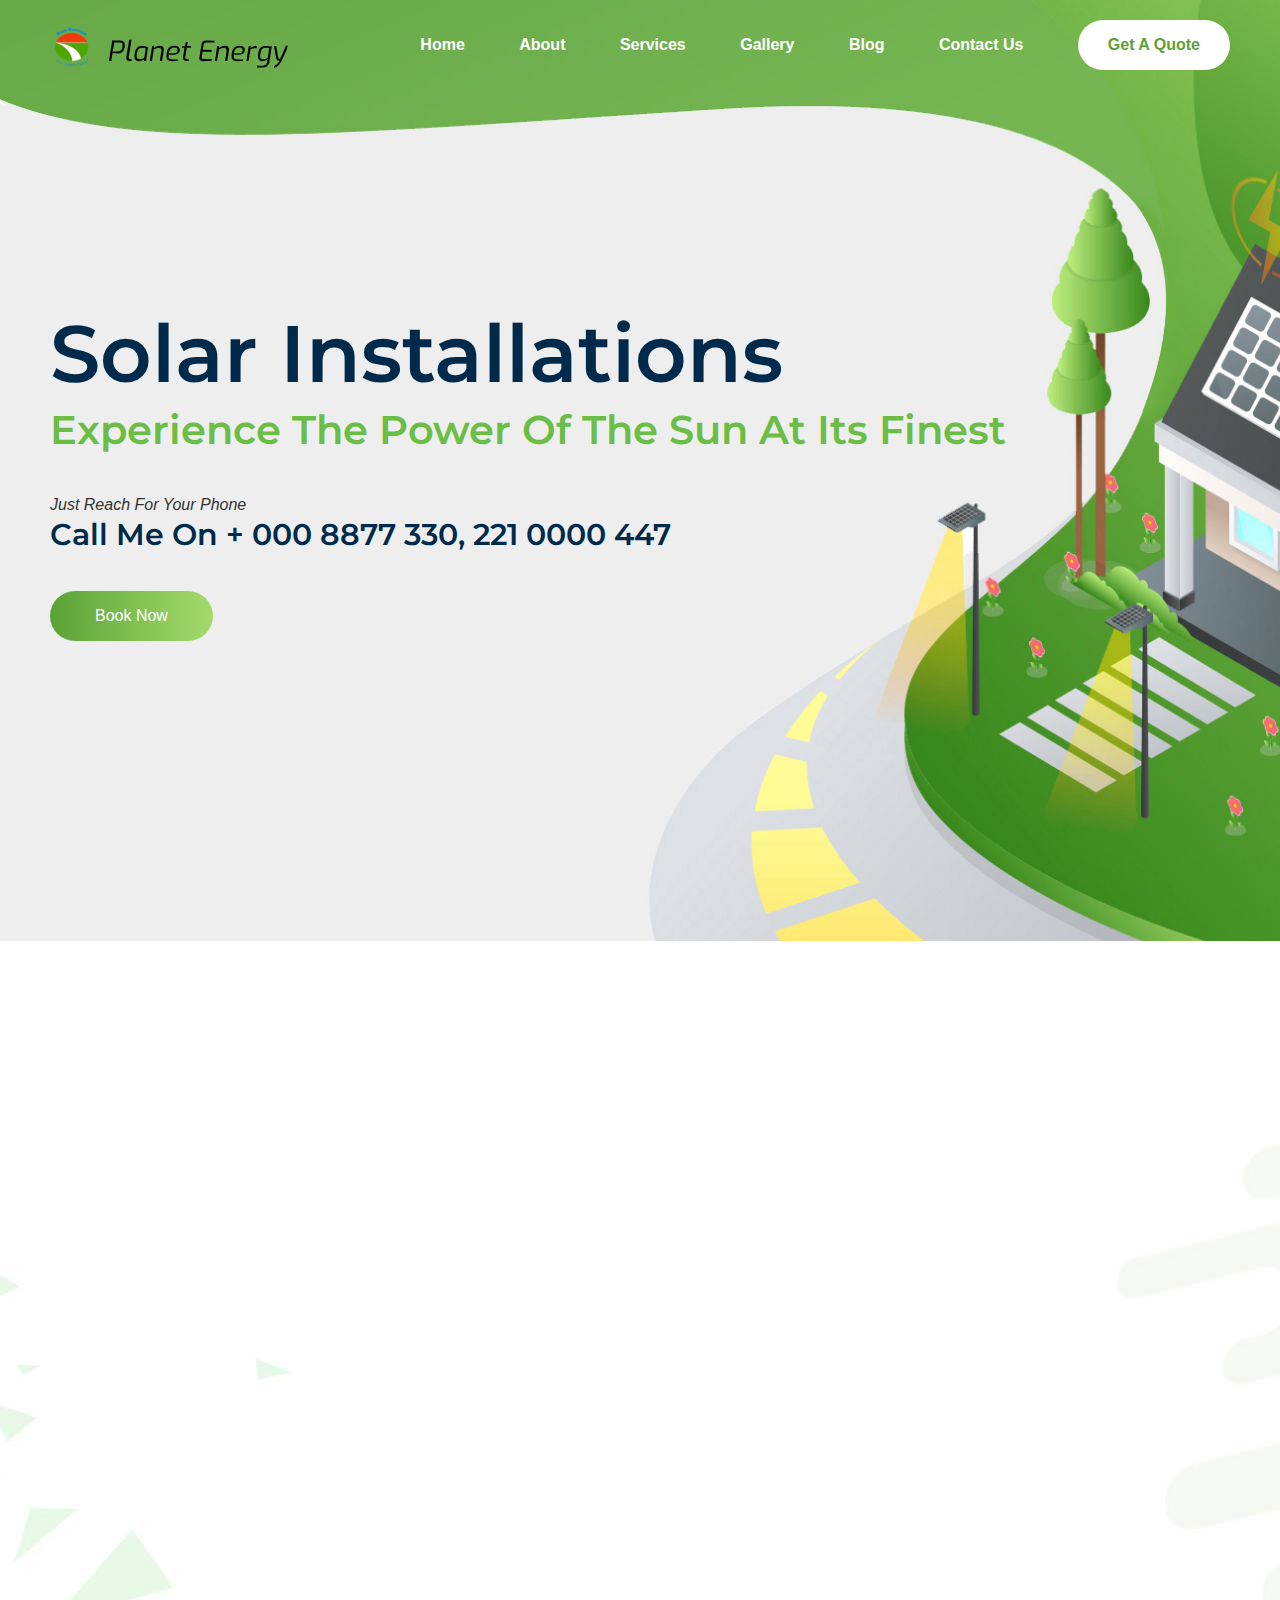
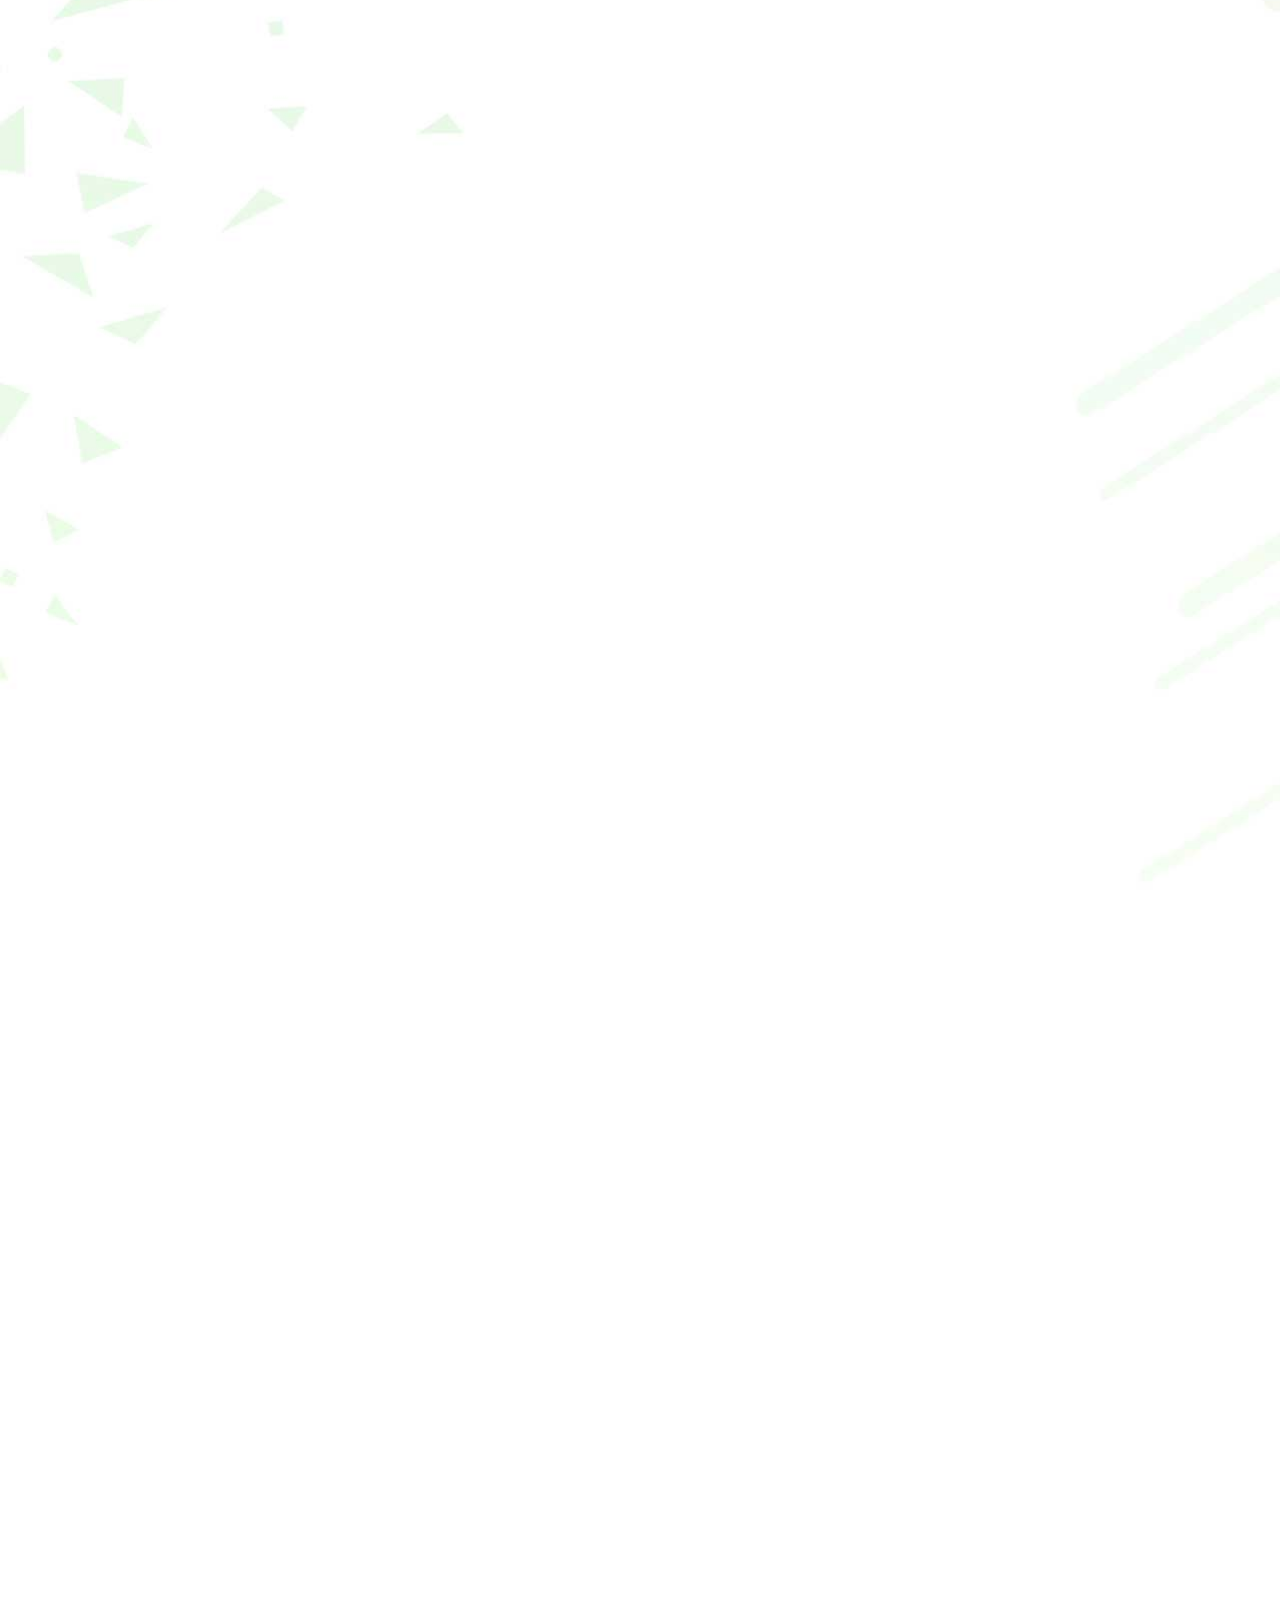
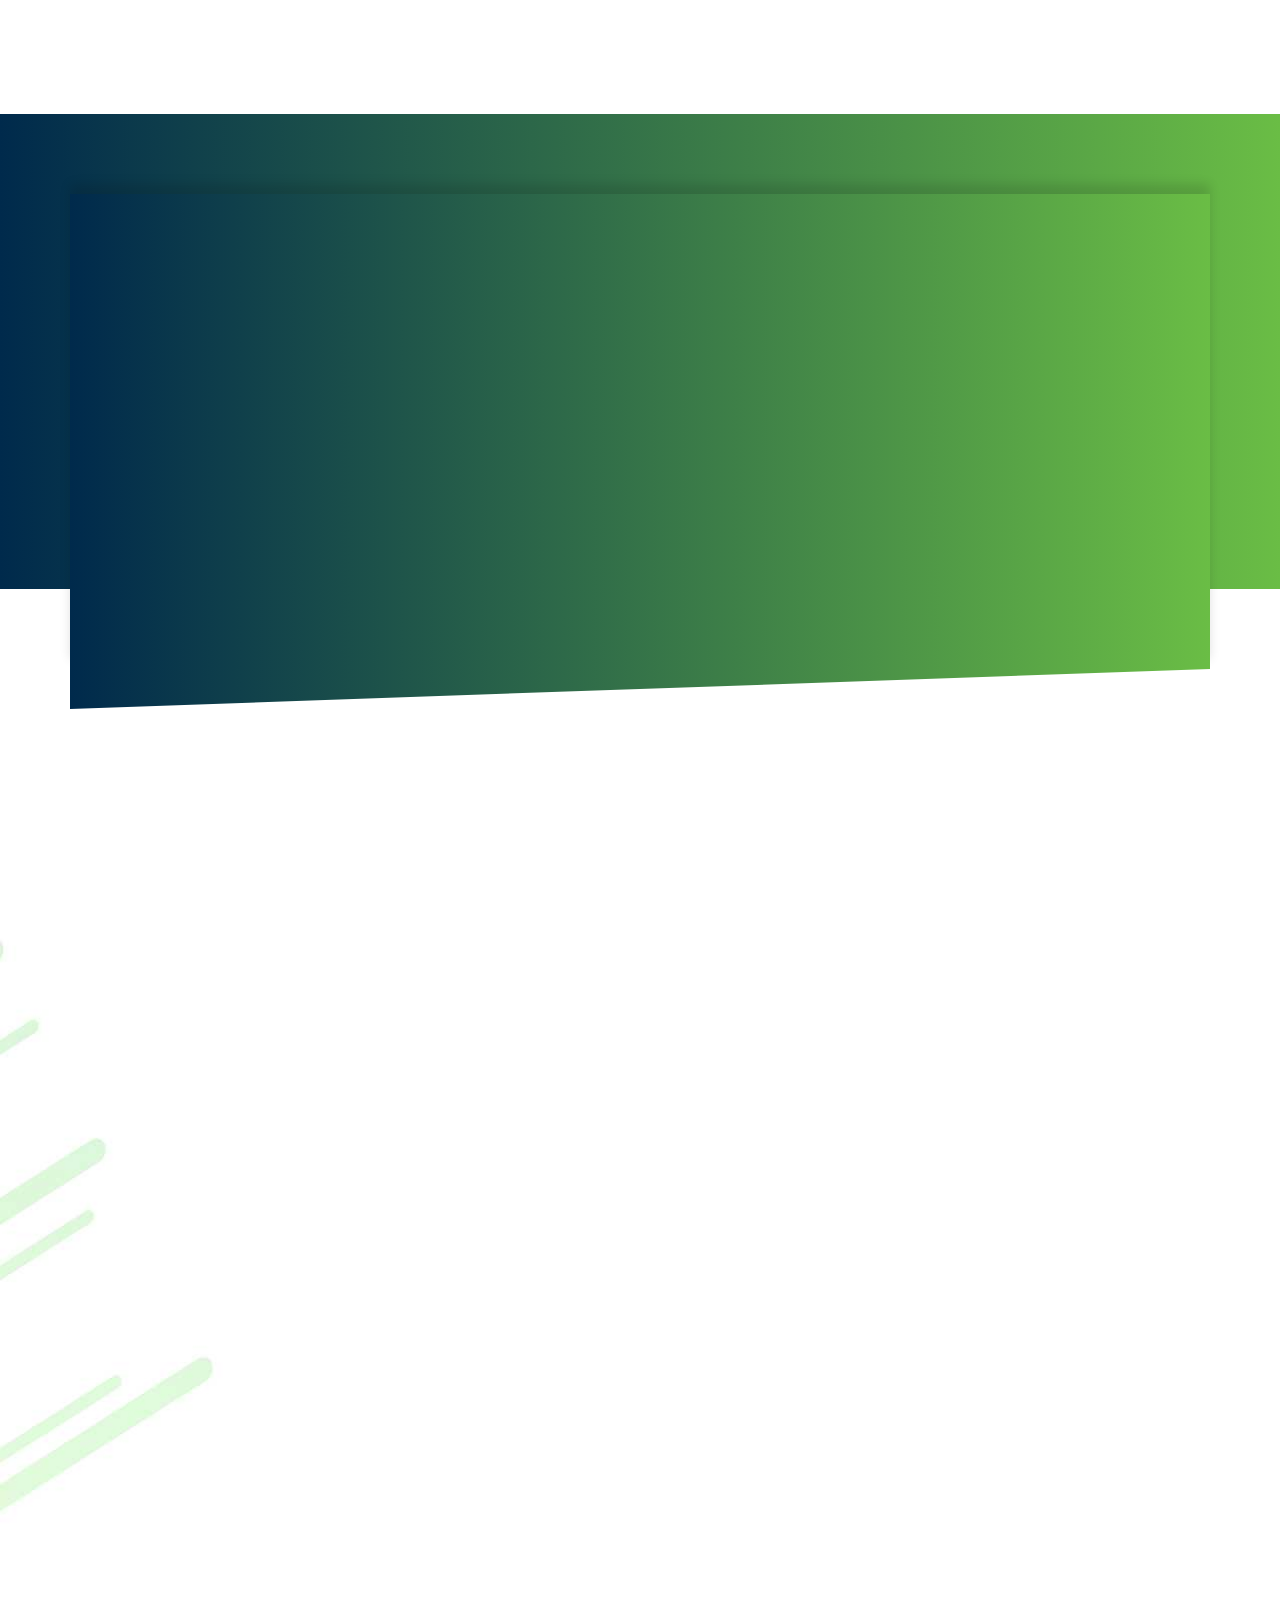
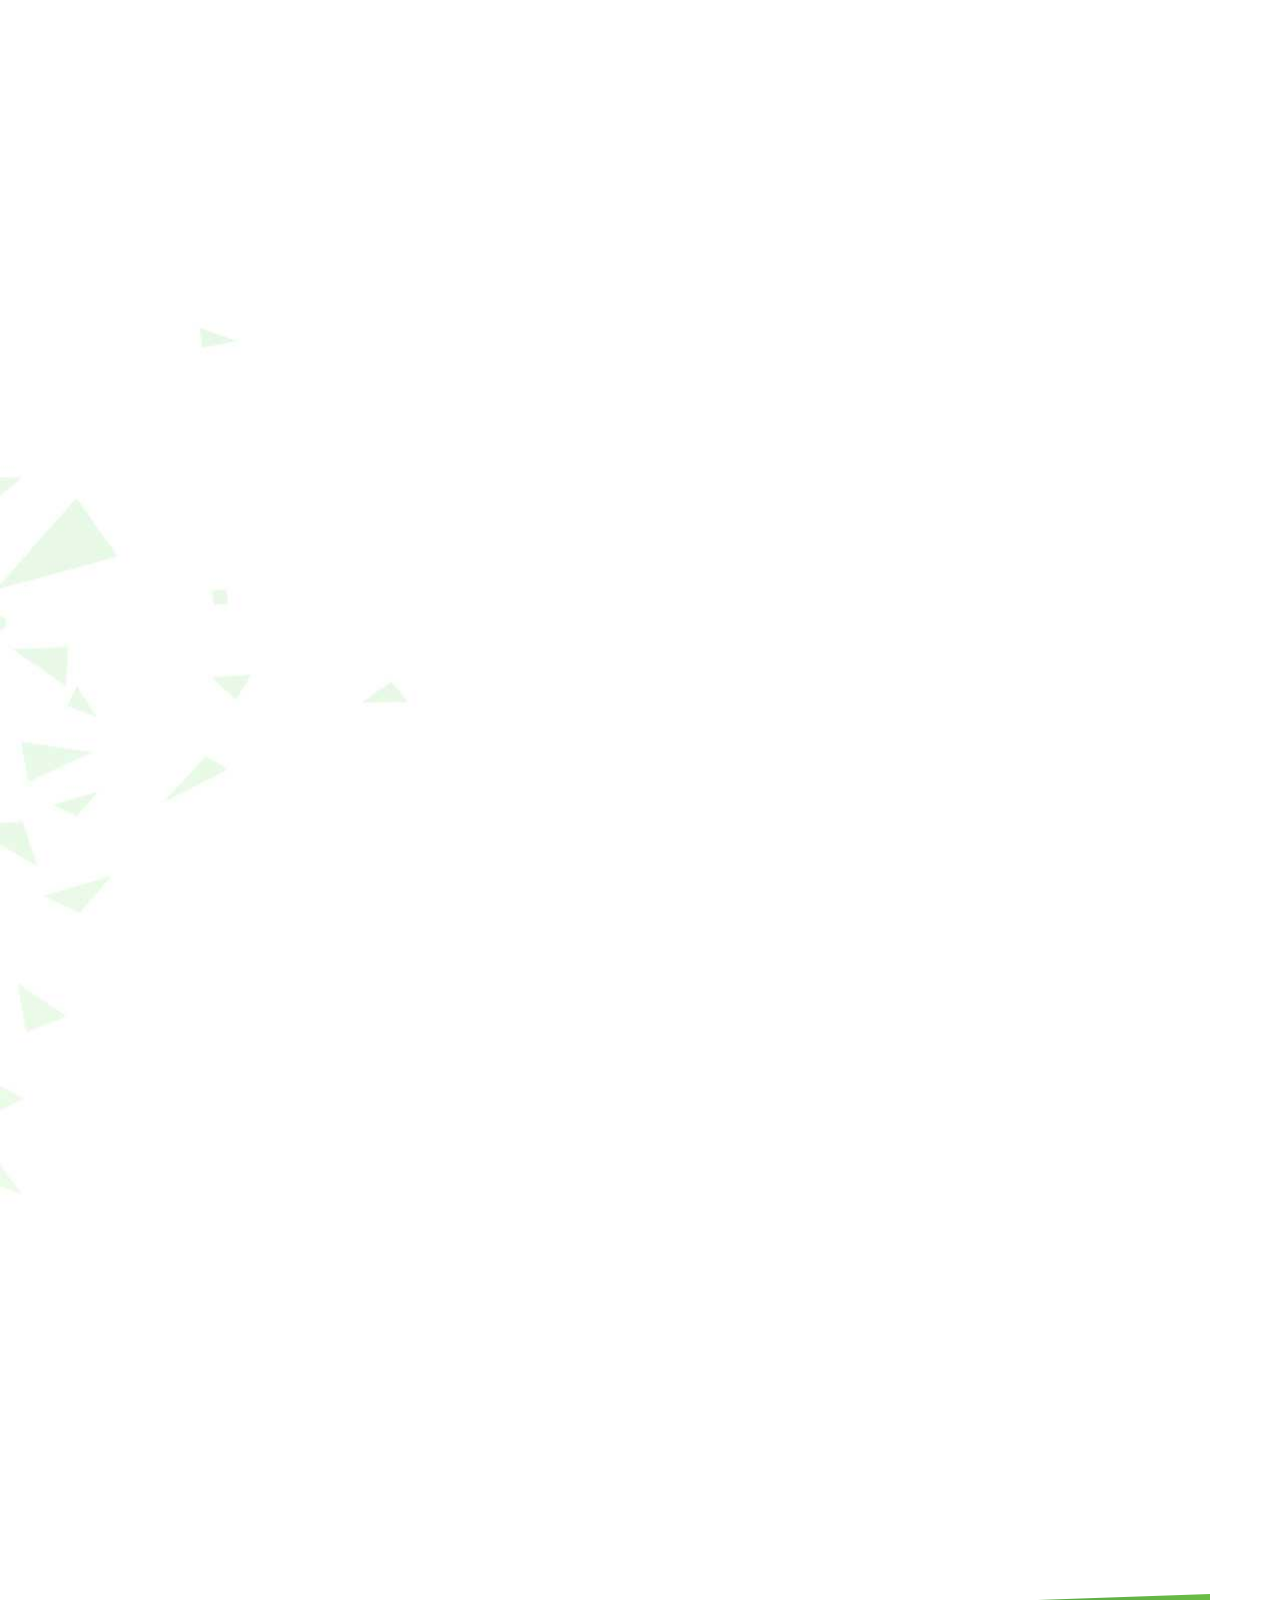
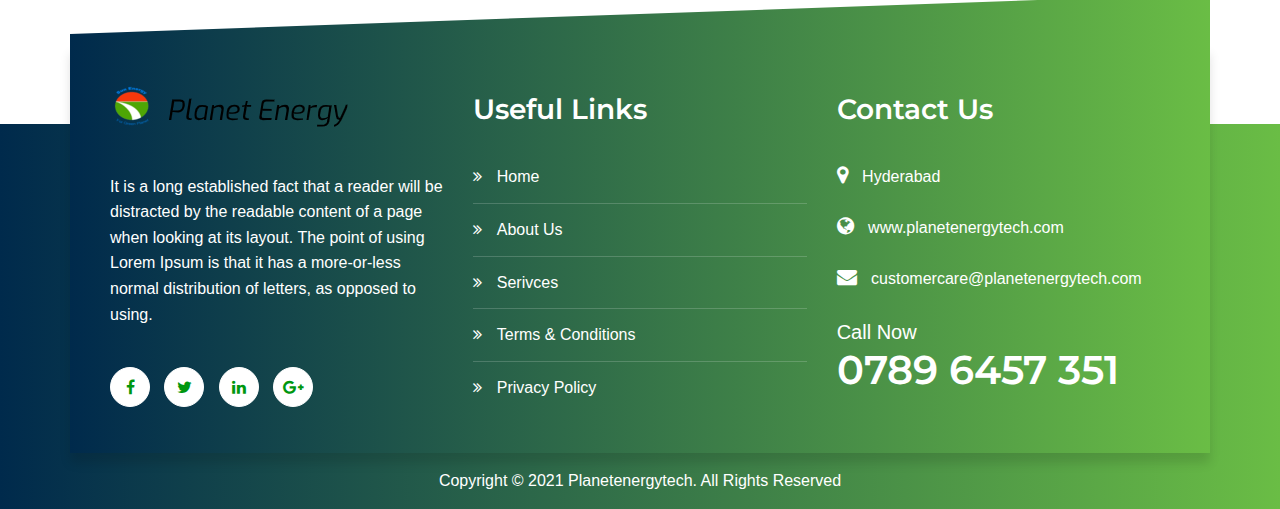
==== index.html @ dd3f73a5 "First commit" ====
<!DOCTYPE html>
<html lang="en">

<head><meta http-equiv="Content-Type" content="text/html; charset=utf-8">
	<title>Solar installation</title>
	
	<meta name="viewport" content="width=device-width, initial-scale=1">
	<meta content="width=device-width, initial-scale=1.0" name="viewport" />
	<meta name="description"  content=""/>
	<meta name="keywords" content="">
	<meta name="author"  content=""/>
	<meta name="MobileOptimized" content="320">
	<link href="https://fonts.googleapis.com/css?family=Montserrat:100,200,300,400,500,600,700,800,900" rel="stylesheet">
	<!-- favicon links -->
	<link rel="shortcut icon" type="image/ico" href="assets/images/solar-favv.png" />
	
	<!-- stylesheet start -->
	<link rel="stylesheet" type="text/css" href="assets/css/animate.css" />
	<link rel="stylesheet" type="text/css" href="assets/css/swiper.min.css" />
	<link rel="stylesheet" type="text/css" href="assets/css/fonts.css" />
	<link rel="stylesheet" type="text/css" href="assets/css/font-awesome.min.css" />
	<link rel="stylesheet" type="text/css" href="assets/css/bootstrap.min.css" />
	<link rel="stylesheet" type="text/css" href="assets/css/style.css" />
	<!-- Put external stylesheet here -->
	
	
	<!-- stylesheet end -->

</head>

<body>

	<!-- Header Banner start -->
	<div class="solar_top_header">				
		<div class="solar_header">
			<div class="solar_menu_header">
				<div class="row">
					<div class="col-md-3 col-7">
						<div class="solar_logo">
							<a href="index.html"><img src="assets/images/solar-logo.png" alt="solar-installation-logo"/></a>
						</div>
					</div>
					<div class="col-md-9 col-5">
						<div class="solar_menus">
							<ul>
								<li><a href="index.html">Home</a></li>
								<li><a href="about.html">About</a></li>
								<li><a href="service.html">Services</a></li>
								<li><a href="gallery.html">Gallery</a></li>
								<li><a href="blog.html">Blog</a></li>
								<li><a href="contact.html">Contact Us</a></li>
								<li><a href="#exampleModal" class="solar_btn" data-toggle="modal">Get A Quote</a></li>
							</ul>
							<div class="solar_toggle">
								<div class="bar1"></div>
								<div class="bar2"></div>
								<div class="bar3"></div>
							</div>
						</div>
					</div>
				</div>
			</div>							
			<div class="solar_banner wow fadeInUp" data-wow-delay="0.3s">				
				<div class="solar_content">
					<h1>Solar Installations</h1>
					<h2>experience the power of the sun at its finest</h2>
					<i>Just Reach For Your Phone</i>
					<h5>Call Me On + 000 8877 330, 221 0000 447</h5>
					<a href="javascript:;" class="solar_btn">Book Now</a>
				</div>														
			</div>	
		</div>
	</div>	
	<!-- Header Banner  end -->
	
	<!-- About Section end -->
		<div class="solar_about">
			<div class="container">
				<div class="row">
					<div class="col-lg-6 col-md-12 wow fadeInLeft" data-wow-delay="0.3s">
						<div class="solar_about_detail">
							<h5 class="solar_center solar_left">Solar Energy</h5>
							<h1 class="text_span">we write about natural energy</h1>
							<p>It is a long established fact that a reader will be distracted by the readable content of a page when looking at its layout.</p>
							<img src="assets/images/solar_ss.png" alt="solar-installation-about"/>
							<a href="about.html" class="solar_btn">Read More</a>
						</div>						
					</div>	
					<div class="col-lg-6 col-md-12 wow fadeInRight" data-wow-delay="0.3s">
						<div class="solar_about_rotate">
							<div class="row">
								<div class="col-sm-6">	
									<div class="solar_about_sources solar_about_mt01">
										<img src="assets/images/solar-icon5.png" alt="solar-installation-about-energy1"/>
										<h5>The Powerhouse</h5>
										<p>It is a long established fact that a reader will be distracted</p>
									</div>
								</div>
								<div class="col-sm-6">
									<div class="solar_about_sources solar_about_mt02">
										<img src="assets/images/solar-icon6.png" alt="solar-installation-about-energy2"/>
										<h5>The Greenhouse</h5>
										<p>It is a long established fact that a reader will be distracted</p>
									</div>	
								</div>
								<div class="col-sm-6">
									<div class="solar_about_sources solar_about_mt03">
										<img src="assets/images/solar-icon7.png" alt="solar-installation-about-energy3"/>
										<h5>Solar Ventilation</h5>
										<p>It is a long established fact that a reader will be distracted</p>
									</div>	
								</div>
								<div class="col-sm-6">
									<div class="solar_about_sources solar_about_mt04">
										<img src="assets/images/solar-icon8.png" alt="solar-installation-about-energy4"/>
										<h5>Solar Panels</h5>
										<p>It is a long established fact that a reader will be distracted</p>
									</div>	
								</div>
							</div>
						</div>						
					</div>										
				</div>
			</div>
		</div>
	<!-- About Section end -->
	
	<!-- Serivces Section Start -->
		<div class="solar_Serivces_detail wow fadeInUp" data-wow-delay="0.3s">
			<h5 class="solar_center">Our Services</h5>
			<h1 class="text_span">Solar Plans & Services</h1>
			<div class="container">
				<div class="row">
					<div class="col-lg-4 col-md-6">
						<div class="solar_Serivces">
							<img src="assets/images/solar-icon6.png" alt="solar-installation-service1"/>
							<h3><a href="service-signle.html">Solar Panel Insatalltion</a></h3>
							<p>It is a long established fact that a reader will be distracted</p>
						</div>						
					</div>
					
					<div class="col-lg-4 col-md-6">
						<div class="solar_Serivces">
							<img src="assets/images/solar-icon3.png" alt="solar-installation-service-2"/>
							<h3><a href="service-signle.html">Assured Quality And Service</a></h3>
							<p>It is a long established fact that a reader will be distracted</p>
						</div>						
					</div>
					
					<div class="col-lg-4 col-md-6">
						<div class="solar_Serivces">
							<img src="assets/images/solar-icon5.png" alt="solar-installation-service-3"/>
							<h3><a href="service-signle.html">Best Component Selection</a></h3>
							<p>It is a long established fact that a reader will be distracted</p>
						</div>						
					</div>
				</div>
				<div class="text-center"><a href="service.html" class="solar_btn">Load More</a></div>
			</div>
		</div>
	<!-- Serivces Section end -->
	
	
	
	<!-- Why Choose Section Start -->
	<div class="solar_why_choose wow fadeInUp" data-wow-delay="0.3s">
		<h5 class="solar_center">Why Choose Us</h5>
		<h1 class="text_span">Solar Energy</h1>
		<div class="container">
			<div class="row">
				<div class="col-lg-4 col-md-4 col-sm-12">
					<div class="solar_why_choose_detail">
						<div class="solar_why_choose_icon">
							<img src="assets/images/solar-icon1.png" alt="solar-installation-why-choose-img1"/>
						</div>
						<div class="solar_why_choose_text">
							<h5>Wind Generators</h5>
							<p>It is a long established fact that a reader will be distracted</p>
						</div>												
					</div>
					<div class="solar_why_choose_detail">
						<div class="solar_why_choose_icon">
							<img src="assets/images/solar-icon2.png" alt="solar-installation-why-choose-img2"/>
						</div>
						<div class="solar_why_choose_text">
							<h5>Alaways Clean Energy</h5>
							<p>It is a long established fact that a reader will be distracted</p>
						</div>												
					</div>
					<div class="solar_why_choose_detail">
						<div class="solar_why_choose_icon">
							<img src="assets/images/solar-icon3.png" alt="solar-installation-why-choose-img3"/>
						</div>
						<div class="solar_why_choose_text">
							<h5>Energy Can Be Reused</h5>
							<p>It is a long established fact that a reader will be distracted</p>
						</div>												
					</div>
				</div>
				<div class="col-lg-4 col-md-4 col-sm-12">
					<div class="solar_about_img">
						<img src="assets/images/why_choose.png" alt="solar-installation-why-choose-img4"/>
					</div>						
				</div>	
				<div class="col-lg-4 col-md-4 col-sm-12">
					<div class="solar_why_choose_detail solar_why_choose_right">
						<div class="solar_why_choose_icon">
							<img src="assets/images/solar-icon4.png" alt="solar-installation-why-choose-img5"/>
						</div>					
						<div class="solar_why_choose_text">
							<h5>Used for Many Purposes</h5>
							<p>It is a long established fact that a reader will be distracted</p>
						</div>						
					</div>
					<div class="solar_why_choose_detail solar_why_choose_right">	
						<div class="solar_why_choose_icon">
							<img src="assets/images/solar-icon5.png" alt="solar-installation-why-choose-img6"/>
						</div>					
						<div class="solar_why_choose_text">
							<h5>Low Installation Costs</h5>
							<p>It is a long established fact that a reader will be distracted</p>
						</div>						
					</div>		
					<div class="solar_why_choose_detail solar_why_choose_right">
						<div class="solar_why_choose_icon">
							<img src="assets/images/solar-icon6.png" alt="solar-installation-why-choose-img7"/>
						</div>						
						<div class="solar_why_choose_text">
							<h5>Easy Installation</h5>
							<p>It is a long established fact that a reader will be distracted</p>
						</div>						
					</div>
				</div>				
			</div>
		</div>
	</div>
	<!-- Why Choose Section end -->
	
	<!-- About Section end -->
		<div class="solar_about_shape01">
			<div class="container">
				<div class="solar_about_back">
					<div class="solar_about_gradient"></div>
					<div class="row">
						<div class="col-lg-6 col-md-12 wow fadeInLeft" data-wow-delay="0.3s">
							<div class="solar_about_detail">
								<h5 class="solar_center solar_left">The energy</h5>
								<h1 class="text_span">that is sourceable</h1>
								<p>There are many variations of passages of Lorem Ipsum available, but the majority have suffered alteration in some form, by injected humour, or randomised words which don't look even slightly believable.<br><br> If you are going to use a passage of Lorem Ipsum, you need to be sure there isn't anything embarrassing hidden in the middle of text.</p>
								<a href="about.html" class="solar_btn">Read More</a>
							</div>						
						</div>
						<div class="col-lg-6 col-md-12 wow fadeInRight" data-wow-delay="0.3s">
							<div class="solar_about_img">
								<img src="assets/images/solar_about01.png" alt="solar-installation-the-energy"/>
							</div>						
						</div>					
					</div>
				</div>
			</div>
		</div>
	<!-- About Section end -->
	
	<!-- Testimonial Section start -->
	<div class="solar_testimonial wow fadeInUp" data-wow-delay="0.3s">
		<h5 class="solar_center">Testimonial</h5>
		<h1 class="text_span">What Peoples Says</h1>
		<div class="container">
			<div class="row">
				<div class="col-lg-12 col-md-12">
					<div class="solar_testimonial_slider">
						<div class="swiper-container">
							<div class="swiper-wrapper">
								<div class="swiper-slide">
									<div class="solar_testimonial_box">
										<img src="assets/images/frank.jpg" alt="solar-installation-testimonial-1"/>
										<h5>Austin Clark</h5>
										<a href="javascript:;">
											<i class="fa fa-star" aria-hidden="true"></i>
											<i class="fa fa-star" aria-hidden="true"></i>
											<i class="fa fa-star" aria-hidden="true"></i>
											<i class="fa fa-star" aria-hidden="true"></i>
											<i class="fa fa-star" aria-hidden="true"></i>
										</a>
										<p>It is a long established fact that a reader will be distracted by the readable content of a page when looking at its layout. The point of using Lorem Ipsum is that it has a more-or-less normal distribution of letters, as opposed to using 'Content here, content here', making it look like readable English. Lorem Ipsum as their default model text.</p>
									</div>
								</div>
								<div class="swiper-slide">
									<div class="solar_testimonial_box">
										<img src="assets/images/rachel.jpg" alt="solar-installation-testimonial-2"/>
										<h5>Rachel Smith</h5>
										<a href="javascript:;">
											<i class="fa fa-star" aria-hidden="true"></i>
											<i class="fa fa-star" aria-hidden="true"></i>
											<i class="fa fa-star" aria-hidden="true"></i>
											<i class="fa fa-star" aria-hidden="true"></i>
											<i class="fa fa-star" aria-hidden="true"></i>
										</a>										
										<p>It is a long established fact that a reader will be distracted by the readable content of a page when looking at its layout. The point of using Lorem Ipsum is that it has a more-or-less normal distribution of letters, as opposed to using 'Content here, content here', making it look like readable English. Lorem Ipsum as their default model text.</p>
									</div>
								</div>
								
							</div>
							<!-- Add Pagination -->
							<div class="swiper-pagination"></div>
							<!-- Add Arrows -->
							<div class="swiper-button-next"></div>
							<div class="swiper-button-prev"></div>
						</div>
					</div>
				</div>
			</div>
		</div>
	</div>
	<!-- Testimonial Section end -->
	
	<!-- Counters Section Start -->
	<div class="solar_counter wow fadeInUp" data-wow-delay="0.3s">
		<section id="statistic" class="statistic-section one-page-section">
			<div class="container">
				<div class="solar_footer_shape">
					<div class="solar_footer_gradient"></div>
					<div class="row text-center">
						<div class="col-xs-12 col-md-3">
							<div class="counter">
								<i class="fa fa-handshake-o fa-2x stats-icon"></i>
								<h2 class="timer count-title count">325</h2>
								<div class="stats-line-black"></div>
								<p class="stats-text">Project Completed</p>
							</div>
						</div>
						<div class="col-xs-12 col-md-3">
							<div class="counter">
								<i class="fa fa-users fa-2x stats-icon"></i>
								<h2 class="timer count-title count">600
								</h2>
								<div class="stats-line-black"></div>
								<p class="stats-text"> Happy Customers</p>
							</div>
						</div>
						<div class="col-xs-12 col-md-3">
							<div class="counter">
								<i class="fa fa-th stats-icon" aria-hidden="true"></i>
								<h2 class="timer count-title count">500</h2>
								<div class="stats-line-black"></div>
								<p class="stats-text">SOLAR PANELS</p>
							</div>
						</div>
						<div class="col-xs-12 col-md-3">
							<div class="counter">
								<i class="fa fa-user-secret stats-icon" aria-hidden="true"></i>
								<h2 class="timer count-title count">400</h2>
								<div class="stats-line-black"></div>
								<p class="stats-text">DISTRIBUTORS</p>
							</div>
						</div>
					</div>
				</div>
			</div>
		</section>
	</div>		
	<!-- Counters Section end -->
	
	<!-- Blogs Section start -->
	<div class="solar_team_section wow fadeInUp" data-wow-delay="0.3s">
		<h5 class="solar_center">From the blog</h5>
		<h1 class="text_span">Latest Blogs & News</h1>	
		<div class="container">
			<div class="row">
				<div class="col-12">
				  <div class="swiper-container">
					<div class="swiper-wrapper">
					  <div class="swiper-slide">
						<div class="post-slide2">
							<div class="post-img">
								<a href="blog.html"><img src="assets/images/solar-blog1.jpg" alt="solar-installation-blog-1"></a>
								<div class="post-date">
									<span class="date">5</span>
									<span class="month">June</span>
								</div>
							</div>
							<div class="post-content">
								<span class="post-author">
									<a href="blog.html"><img src="assets/images/rachel.jpg" alt="solar-installation-blog1-author"></a>
								</span>
								<h3 class="post-title"><a href="blog.html">Solar Panel Configuration</a></h3>
								<p class="post-description">
									The point of using Lorem Ipsum is that it has a more-or-less normal distribution of letters, as opposed to using 'Content here, content here', making it look like readable English.
								</p>									
								<a href="blog.html" class="read-more">read more</a>
							</div>
						</div>
					  </div>
					   <div class="swiper-slide">
						<div class="post-slide2">
							<div class="post-img">
								<a href="blog.html"><img src="assets/images/solar-blog2.jpg" alt="solar-installation-blog-2"></a>
								<div class="post-date">
									<span class="date">10</span>
									<span class="month">August</span>
								</div>
							</div>
							<div class="post-content">
								<span class="post-author">
									<a href="blog.html"><img src="assets/images/frank.jpg" alt="solar-installation-blog2-author"></a>
								</span>
								<h3 class="post-title"><a href="blog.html">Feasibility study</a></h3>
								<p class="post-description">
									The point of using Lorem Ipsum is that it has a more-or-less normal distribution of letters, as opposed to using 'Content here, content here', making it look like readable English.
								</p>
								<a href="blog.html" class="read-more">read more</a>
							</div>
						</div>
					  </div>
					  <div class="swiper-slide">
						<div class="post-slide2">
							<div class="post-img">
								<a href="blog.html"><img src="assets/images/solar-blog3.jpg" alt="solar-installation-blog3"></a>
								<div class="post-date">
									<span class="date">15</span>
									<span class="month">June</span>
								</div>
							</div>
							<div class="post-content">
								<span class="post-author">
									<a href="blog.html"><img src="assets/images/test5.jpg" alt="solar-installation-blog3-author"></a>
								</span>
								<h3 class="post-title"><a href="blog.html">Energy Saving Devices</a></h3>
								<p class="post-description">
									The point of using Lorem Ipsum is that it has a more-or-less normal distribution of letters, as opposed to using 'Content here, content here', making it look like readable English.
								</p>									
								<a href="blog.html" class="read-more">read more</a>
							</div>
						</div>
					  </div>
					  <div class="swiper-slide">
						<div class="post-slide2">
							<div class="post-img">
								<a href="blog.html"><img src="assets/images/solar-blog4.jpg" alt="solar-installation-blog-4"></a>
								<div class="post-date">
									<span class="date">10</span>
									<span class="month">July</span>
								</div>
							</div>
							<div class="post-content">
								<span class="post-author">
									<a href="blog.html"><img src="assets/images/frank.jpg" alt="solar-installation-blog4-author"></a>
								</span>
								<h3 class="post-title"><a href="blog.html">Erection & Testing</a></h3>
								<p class="post-description">
									The point of using Lorem Ipsum is that it has a more-or-less normal distribution of letters, as opposed to using 'Content here, content here', making it look like readable English.
								</p>
								<a href="blog.html" class="read-more">read more</a>
							</div>
						</div>
					  </div>
					  <div class="swiper-slide">
						<div class="post-slide2">
							<div class="post-img">
								<a href="blog.html"><img src="assets/images/solar-blog1.jpg" alt="solar-installation-blog-5"></a>
								<div class="post-date">
									<span class="date">11</span>
									<span class="month">July</span>
								</div>
							</div>
							<div class="post-content">
								<span class="post-author">
									<a href="blog.html"><img src="assets/images/rachel.jpg" alt="solar-installation-blog5-author"></a>
								</span>
								<h3 class="post-title"><a href="blog.html">Solar Panel Configuration</a></h3>
								<p class="post-description">
									The point of using Lorem Ipsum is that it has a more-or-less normal distribution of letters, as opposed to using 'Content here, content here', making it look like readable English.
								</p>
								<a href="blog.html" class="read-more">read more</a>
							</div>
						</div>
					  </div>
					   <div class="swiper-slide">
						<div class="post-slide2">
							<div class="post-img">
								<a href="blog.html"><img src="assets/images/solar-blog2.jpg" alt="solar-installation-blog-2"></a>
								<div class="post-date">
									<span class="date">7</span>
									<span class="month">July</span>
								</div>
							</div>
							<div class="post-content">
								<span class="post-author">
									<a href="blog.html"><img src="assets/images/frank.jpg" alt="solar-installation-blog2-author"></a>
								</span>
								<h3 class="post-title"><a href="blog.html">Feasibility study</a></h3>
								<p class="post-description">
									The point of using Lorem Ipsum is that it has a more-or-less normal distribution of letters, as opposed to using 'Content here, content here', making it look like readable English.
								</p>
								<a href="blog.html" class="read-more">read more</a>
							</div>
						</div>
					  </div>
					  <div class="swiper-slide">
						<div class="post-slide2">
							<div class="post-img">
								<a href="blog.html"><img src="assets/images/solar-blog3.jpg" alt="solar-installation-blog3"></a>
								<div class="post-date">
									<span class="date">22</span>
									<span class="month">March</span>
								</div>
							</div>
							<div class="post-content">
								<span class="post-author">
									<a href="blog.html"><img src="assets/images/test5.jpg" alt="solar-installation-blog3-author"></a>
								</span>
								<h3 class="post-title"><a href="blog.html">Energy Saving Devices</a></h3>
								<p class="post-description">
									The point of using Lorem Ipsum is that it has a more-or-less normal distribution of letters, as opposed to using 'Content here, content here', making it look like readable English.
								</p>
								<a href="blog.html" class="read-more">read more</a>
							</div>
						</div>
					  </div>
					  <div class="swiper-slide">
						<div class="post-slide2">
							<div class="post-img">
								<a href="blog.html"><img src="assets/images/solar-blog4.jpg" alt="solar-installation-blog-4"></a>
								<div class="post-date">
									<span class="date">20</span>
									<span class="month">March</span>
								</div>
							</div>
							<div class="post-content">
								<span class="post-author">
									<a href="blog.html"><img src="assets/images/frank.jpg" alt="solar-installation-blog4-author"></a>
								</span>
								<h3 class="post-title"><a href="blog.html">Erection & Testing</a></h3>
								<p class="post-description">
									The point of using Lorem Ipsum is that it has a more-or-less normal distribution of letters, as opposed to using 'Content here, content here', making it look like readable English.
								</p>
								<a href="blog.html" class="read-more">read more</a>
							</div>
						</div>
					  </div>
					</div>
				  </div>
				</div>
			</div>
		</div>
	</div>
	<!-- Blogs Section end -->
	
	
	<!-- Newsletter Section start -->
	<div class="solar_newsletter wow fadeInUp" data-wow-delay="0.3s">	
		<div class="container">
			<div class="solar_newsletter_shape">
				<div class="solar_about_gradient_left"></div>
				<div class="row">
					<div class="col-lg-6 col-sm-12">
						<div class="solar_newsform">
							<h1>Subscribe Our Newsletter</h1>
							<p>It is a long established fact that a reader will be distracted by the readable content of a page when looking at its layout.</p>
							 <div class="input-group mb-3 input-group-lg">
							  <input type="text" class="form-control" placeholder="Enter Your Email">
							  <div class="input-group-append">
								<button class="btn btn-success" type="submit">Subscribe</button> 
							  </div>
							</div>
						</div>
					</div>
					<div class="col-lg-6 col-sm-12">
						<div class="solar_news_img">
							<img src="assets/images/news.png" alt="solar-installation-news-letters"/>
						</div>
					</div>
				</div>			
			</div>
		</div>
	</div>
	<!-- Newsletter Section end -->
	
	<!-- Partner Section Start -->
	<div class="solar_partner_section wow fadeInUp" data-wow-delay="0.3s">
		<h5 class="solar_center">Our Clients</h5>
		<h1 class="text_span">Partners</h1>
		<div class="container">
			<div class="row">
				<div class="col-12">
					 <!-- Swiper -->
				  <div class="swiper-container">
					<div class="swiper-wrapper">
					  <div class="swiper-slide"><img src="assets/images/bicycle01.png" alt="solar-installation-partner1"/></div>
					  <div class="swiper-slide"><img src="assets/images/bicycle02.png" alt="solar-installation-partner-2"/></div>
					  <div class="swiper-slide"><img src="assets/images/bicycle03.png" alt="solar-installation-partner-3"/></div>
					  <div class="swiper-slide"><img src="assets/images/bicycle04.png" alt="solar-installation-partner-4"/></div>
					  <div class="swiper-slide"><img src="assets/images/bicycle05.png" alt="solar-installation-partner-5"/></div>
					  <div class="swiper-slide"><img src="assets/images/bicycle01.png" alt="solar-installation-partner-6"/></div>
					  <div class="swiper-slide"><img src="assets/images/bicycle02.png" alt="solar-installation-partner-7"/></div>
					  <div class="swiper-slide"><img src="assets/images/bicycle03.png" alt="solar-installation-partner-8"/></div>
					  <div class="swiper-slide"><img src="assets/images/bicycle04.png" alt="solar-installation-partner-9"/></div>
					  <div class="swiper-slide"><img src="assets/images/bicycle05.png" alt="solar-installation-partner-10"/></div>
					</div>
				  </div>
				</div>
			</div>
		</div>
	</div>
	<!-- Partner Section end -->
	
	<!-- Footer Section Start -->
	<div class="solar_footer">
		<div class="container">
			<div class="solar_footer_shape">
				<div class="solar_footer_gradient"></div>
				<div class="row">
					<div class="col-lg-4 col-md-12">
						<div class="solar_footer_ab">
							<a href="index.html"><img src="assets/images/solar-logo.png" alt="solar-installation-footer-logo"/></a>
							<p>It is a long established fact that a reader will be distracted by the readable content of a page when looking at its layout. The point of using Lorem Ipsum is that it has a more-or-less normal distribution of letters, as opposed to using.</p>
							<div class="top_solar_btn">
								<ul>							
									<li><a href="#"><i class="fa fa-facebook" aria-hidden="true"></i></a></li>
									<li><a href="#"><i class="fa fa-twitter" aria-hidden="true"></i></a></li>
									<li><a href="#"><i class="fa fa-linkedin" aria-hidden="true"></i></a></li>
									<li><a href="#"><i class="fa fa-google-plus" aria-hidden="true"></i></a></li>
								</ul>
							</div>
						</div>
					</div>
					<div class="col-lg-4 col-md-12">
						<div class="solar_footer_links">
							<h3>useful links</h3>
							<div class="solar_links">
								<ul>							
									<li><i class="fa fa-angle-double-right" aria-hidden="true"></i> <a href="#">Home</a></li>
									<li><i class="fa fa-angle-double-right" aria-hidden="true"></i> <a href="#">About Us</a></li>
									<li><i class="fa fa-angle-double-right" aria-hidden="true"></i> <a href="#">Serivces</a></li>
									<li><i class="fa fa-angle-double-right" aria-hidden="true"></i> <a href="#">Terms & Conditions</a></li>
									<li><i class="fa fa-angle-double-right" aria-hidden="true"></i> <a href="#">Privacy Policy</a></li>
								</ul>
							</div>
						</div>
					</div>
					<div class="col-lg-4 col-md-12">
						<div class="solar_footer_contact">
							<h3>contact us</h3>
							<div class="solar_information">
								<ul>
									<li><i class="fa fa-map-marker" aria-hidden="true"></i> Hyderabad</li> 
									<li><i class="fa fa-globe" aria-hidden="true"></i> www.planetenergytech.com</li>
									<li><i class="fa fa-envelope" aria-hidden="true"></i> customercare@planetenergytech.com</li>
								</ul>
							</div>
							<p>Call Now</p>
							<h1>0789 6457 351</h1>
						</div>
					</div>
				</div>
			</div>
			<div class="solar_copyright">
				<p>Copyright © 2021 Planetenergytech. All Rights Reserved</p>
			</div>
		</div>
	</div>
	<!-- Footer Section end -->
	
	<!-- Modal -->
	<div class="solar_quote">
		<div class="modal fade" id="exampleModal" tabindex="-1" role="dialog" aria-labelledby="exampleModalLabel" aria-hidden="true">
		  <div class="modal-dialog" role="document">
			<div class="modal-content">
			  <div class="modal-header">
				<h5 class="modal-title" id="exampleModalLabel">get a quotes</h5>
				<button type="button" class="close" data-dismiss="modal" aria-label="Close">
				  <span aria-hidden="true">&times;</span>
				</button>
			  </div>
			  <div class="modal-body">
			   <div class="contact_form">
					<form>
					  <div class="form-group">
						<input type="text" class="form-control" placeholder="Enter Your Name">
					  </div>
					  <div class="form-group">
						<input type="text" class="form-control" placeholder="Enter Your Email">
					  </div>
					  <div class="form-group">
						<input type="text" class="form-control" placeholder="Enter Your Subject">
					  </div>
					  <div class="form-group">
						<input type="file" class="form-control-file" id="exampleFormControlFile1">
					  </div>
					  <div class="form-group">
						<textarea class="form-control" rows="3" placeholder="Type Message..."></textarea>
					  </div>
					  <button type="submit" class="solar_btn">Send Now</button>
					</form>
				</div>
			  </div>      
			</div>
		  </div>
		</div>
	</div>
	<!-- Modal -->
	
	
	<!-- javascript start -->
<!-- Start of HubSpot Embed Code -->
<script type="text/javascript" id="hs-script-loader" async defer src="//js.hs-scripts.com/9185559.js"></script>
<!-- End of HubSpot Embed Code -->
	<script src="assets/js/jquery.min.js"></script>
	<script src="assets/js/wow.min.js"></script>
	<script src="assets/js/swiper.min.js"></script>	
	<script src="assets/js/bootstrap.min.js"></script>	
	<!-- Put external javascript here -->
	
	<script src="assets/js/custom.js"></script>
 
	<!-- javascript end -->
	
</body>
</html>
---- assets/css/style.css ----
/*
Copyright (c) 2019.
------------------------------------------------------------------
[Master Stylesheet]
Project: First Home - solar installation Template 
Version: 1.0.0
-------------------------------------------------------------------
[Table of contents]
1. Header css Start / .solar_menu_header
2. Banner css Start / .solar_top_header
3. Services css Start / .solar_Serivces_detail
4. Blog css Start / .solar_team_section
5. Footer css Start / .solar_footer
*/

/********************************************************
1. body start
 *******************************************************/

body {
    font-family: 'lato', sans-serif;
    font-size: 16px;
    line-height: 1.6;
    color: #333333;
	font-weight:400;
	overflow-x: hidden;
    background-color: #ffffff;
    -webkit-font-smoothing: antialiased;
	background-image: url(../images/body.jpg);
	background-size: cover
} 
/*--Typography Css Start--*/

a {
    text-decoration: none;
    cursor: pointer;
    -webkit-transition: all 0.3s ease-in-out;
    -moz-transition: all 0.3s ease-in-out;
    -ms-transition: all 0.3s ease-in-out;
    -o-transition: all 0.3s ease-in-out;
    transition:  all 0.3s ease-in-out;
}
a:hover,
a:focus {
    outline: none;
    text-decoration: none;
	color:#ffffff;
	-webkit-transition: all 0.3s ease-in-out;
    -moz-transition: all 0.3s ease-in-out;
    -ms-transition: all 0.3s ease-in-out;
    -o-transition: all 0.3s ease-in-out;
    transition:  all 0.3s ease-in-out;
	
}
p{
	margin-bottom: 0px;
	-webkit-transition: all 0.3s ease-in-out;
    -moz-transition: all 0.3s ease-in-out;
    -ms-transition: all 0.3s ease-in-out;
    -o-transition: all 0.3s ease-in-out;
    transition:  all 0.3s ease-in-out;
}
h1,h2,h3,h4,h5,h6{
    font-family: 'Montserrat', sans-serif;
    font-weight: 600;
    line-height: 1.1;
    color: #4d4d4d;
	text-transform: capitalize;
    margin-bottom: 0px;
    -webkit-transition: all 0.3s ease-in-out;
    -moz-transition: all 0.3s ease-in-out;
    -ms-transition: all 0.3s ease-in-out;
    -o-transition: all 0.3s ease-in-out;
    transition:  all 0.3s ease-in-out;
}
img {
    max-width: 100%;
}

input,
textarea,
select,
button {
    outline: none;
    box-shadow: none;
}
input:focus,
textarea:focus,
select:focus,
button:focus {
    outline: none;
    box-shadow: none;
}
.form-control:focus {
    outline: none;
    box-shadow: none;
    border-bottom: 1px solid #f15b5b;
}
dl, ol, ul{
	padding:0px;
	margin:0px;
}
li{
	list-style:none;
}
.container {
    max-width: 1170px;
}
h5.solar_center {
    text-align: center;
    margin-bottom: 35px;
    position: relative;
    color: #002a4c;
}
h5.solar_center:after {
    position: absolute;
    content: "";
    background-color: #6abd45;
    height: 1px;
    width: 80px;
    left: 0;
    right: 0;
    bottom: -15px;
    margin: auto;
}
h5.solar_center:before {
    position: absolute;
    content: "";
    background-color: #6abd45;
    height: 7px;
    width: 7px;
    left: 0;
    right: 0;
    bottom: -18px;
    margin: auto;
    z-index: 1;
}
h5.solar_center.solar_left {
    text-align: left;
}
h5.solar_center.solar_left:before {
    left: 0;
    margin: 0;
}
h5.solar_center.solar_left:after {
    left: 0;
    width: 80px;
    margin: 0;
}
h1.text_span {
    text-align: center;
	color: #002a4c;
}
.text_span span {
    color: #002a4c;
}
/* btn css */
.solar_btn {
    color: #ffffff;
    background: linear-gradient(90deg, #5aa236, #a6dc6d 51%, #5aa236) var(--x, 0)/ 200%;
    height: 50px;
    display: inline-block;
    padding: 0 45px;
    font-weight: 500;
    line-height: 50px;
    border-radius: 100px;
    text-transform: capitalize;
    -webkit-transition: all 0.3s ease-in-out;
    -moz-transition: all 0.3s ease-in-out;
    -ms-transition: all 0.3s ease-in-out;
    -o-transition: all 0.3s ease-in-out;
    transition: all 0.3s ease-in-out;
}
.solar_btn:hover {
    --x: 100%;
	color: #ffffff;
}

/* btn css */
/********************************************************
1. body end
********************************************************/


/********************************************************
2. header start
********************************************************/
.solar_top_header {
    background-image: url(../images/banner_head.jpg);
    background-repeat: no-repeat;
	background-size: cover;
}
.solar_menu_header {
    position: absolute;
    top: 0;
    left: 0;
    right: 0;
	padding: 20px 50px 0;
}

.top_solar_btn > ul > li {
    display: inline-block;
}

.solar_menus a.solar_btn {
    padding: 0 30px;
	background: #fff;
    color: #5aa236;
}
.solar_menus a.solar_btn:hover {
	background: linear-gradient(to right, #5aa236, #a6dc6d);
    color: #fff;
}
.solar_logo {
    margin-top: 5px;
}
.solar_menus > ul {
    text-align: right;
}
.solar_menus > ul > li {
    display: inline-block;
	position: relative;
}
.solar_menus > ul > li > a {
    color: #ffffff;
	margin: 0 0 0 50px;
	font-weight: 600;
}
.solar_menus a.solar_btn:after {
    display: none;
}
.solar_menus > ul > li > a:after {
    content: "";
    position: absolute;
    bottom: -10px;
    left: 52px;
	right:0;
    width: 0%;
    height: 2px;
    background-color: #ffffff;
    -webkit-transition: all 0.3s ease-in-out;
    -moz-transition: all 0.3s ease-in-out;
    -ms-transition: all 0.3s ease-in-out;
    -o-transition: all 0.3s ease-in-out;
    transition:  all 0.3s ease-in-out;
}
.solar_menus > ul > li > a:hover:after {
	width: 50%;
}

.fixed .solar_menu_header {
	position: fixed;
    width: 100%;
    top: 0;
    z-index: 9;
    background-color: #002a4ca8;
    margin: 0;
    padding: 20px 50px 26px;
	animation: slide-down .7s;
	-webkit-transition: all 0.5s ease-in-out;
    -moz-transition: all 0.5s ease-in-out;
    -ms-transition: all 0.5s ease-in-out;
    -o-transition: all 0.5s ease-in-out;
    transition:  all 0.5s ease-in-out;
}
.fixed .solar_menu_header .solar_menus > ul > li > a:after {
    background-color: #ffffff;
    -webkit-transition: all 0.3s ease-in-out;
    -moz-transition: all 0.3s ease-in-out;
    -ms-transition: all 0.3s ease-in-out;
    -o-transition: all 0.3s ease-in-out;
    transition:  all 0.3s ease-in-out;
}

.solar_toggle {
    display: none;
}

/********************************************************
2. header end
********************************************************/
.solar_detail_btn > ul > li {
    display: inline-block;
}
.solar_detail_btn > ul > li > a {
    margin-right: 15px;
}
.solar_content {
    padding: 310px 50px 300px;
    display: inline-block;
	max-width: 1127px;
}
.solar_banner_img {
    padding: 120px 0 80px;
}

.solar_content h1 {
	color: #002a4c;
	font-size: 80px;
}
.solar_content h2 {
    color: #6abd45;
	margin: 10px 0 40px;
	font-size: 40px;
}
.solar_content p {
    margin: 30px 0;
}
.solar_content h5 {
    color: #002a4c;
    font-size: 30px;
}
.solar_content a {
    margin-top: 40px;
}
/********************************************************
3. service start
********************************************************/
.solar_Serivces_detail {
    padding: 73px 0 0;
}
.solar_Serivces_detail h1 {
    margin: 0 0 42px;
}
.solar_Serivces {
    text-align: center;
}
.solar_comment_box .solar_about_accordian {
    margin: 0;
}
.solar_Serivces a {
    color: #002a4c;
}
.solar_Serivces a:hover {
    color: #6abd45;
}
.solar_Serivces {
    margin: 0 0 48px;
    padding: 30px 20px;
    border-radius: 10px;
    z-index: 5;
    background-image: url(../images/sr-back.jpg);
    background-size: cover;
	border-bottom: solid 3px #96d06169;
	-webkit-transition: all 0.3s ease-in-out;
    -moz-transition: all 0.3s ease-in-out;
    -ms-transition: all 0.3s ease-in-out;
    -o-transition: all 0.3s ease-in-out;
    transition:  all 0.3s ease-in-out;
}
.solar_Serivces h3 {
    margin: 20px 0 10px;
    font-size: 20px;
}
.solar_Serivces:hover {
	box-shadow: 0 0 20px 5px #ececec;	
}
.solar_Serivces_in {
    padding: 80px 0 32px;
}
/********************************************************
3. service end
********************************************************/

/********************************************************
4. about start
********************************************************/
.solar_about {
    padding: 80px 0 5px;
}
.solar_about_back {
    background: linear-gradient(to right, #002a4c, #6abd45);
    padding: 50px 40px 0;
	position: relative;
	margin-bottom: -160px;
	box-shadow: 0 -10px 10px 0px #0000001f;
}
.solar_about_gradient {
    height: 60px;
    background: linear-gradient(to right, #002a4c, #6abd45);
    transform: rotate(0deg) skew(0deg, -2deg);
    width: 100%;
    position: absolute;
    bottom: -20px;
    left: 0;
}

.solar_about_detail h1 {
    margin-bottom: 30px;
	text-align: left;
}

.solar_about_detail a {
    margin-top: 40px;
}

.solar_about_shape01 {
    background: linear-gradient(to right, #002a4c, #6abd45);
    padding: 80px 0;
}
.solar_about_back h5, h1 {
	color: #ffffff;
}
.solar_about_back h1 {
	color: #ffffff;
}
.solar_about_back p {
	color: #ffffff;
}
.solar_about_back span {
    color: #ffffff;
}
/********************************************************
4. about end
********************************************************/
/* Why Choose Section Css */
.solar_why_choose {
    padding: 77px 0 74px;
}

.solar_why_choose_detail {
    margin: 50px 0 0;
	align-items: center;
}
.solar_why_choose_icon {
    margin: 0 0 25px;
    box-shadow: 0 0px 10px 0px #f0f0f0;
    background-color: #ffffff;
    padding: 25px;
    border-radius: 5px;
    display: inline-block;
    width: 110px;
    height: 110px;
	transition: 1s;
}
.solar_why_choose_detail .solar_why_choose_text {
    width: inherit;
	transition: 1s;
}
.solar_why_choose_text h5 {
    margin-bottom: 10px;
    color: #6abd45;
}
.solar_why_choose_text p {
    color: #002a4c;
    font-weight: 600;
}
.solar_why_choose_right {
    text-align: right;
}
.solar_vison_detail img, .solar_why_choose_detail img {
	transition: 1s;
}
.solar_vison_detail:hover img, .solar_why_choose_detail:hover img {
    -webkit-transform: rotateY(180deg);
    -moz-transform: rotateY(180deg);
    -o-transform: rotateY(180deg);
    transform: rotateY(180deg);
}
/* Why Choose Section Css */
.solar_about_two {
	background: linear-gradient(to right, #002a4c, #6abd45);
    padding: 50px 40px;
    margin-bottom: -160px;
	position: relative;
	box-shadow: 0 -10px 10px 0px #0000001f;
}
.solar_about_gradient_left {
    height: 60px;
    background: linear-gradient(to right, #002a4c, #6abd45);
    transform: rotate(0deg) skew(0deg, -2deg);
    width: 100%;
    position: absolute;
    bottom: -20px;
    left: 0;
}
.solar_about_sources {
    padding: 30px;
    position: relative;
    z-index: 1;
	background-color: #002a4c;
	text-align: center;
	-webkit-transition: all 0.3s ease-in-out;
    -moz-transition: all 0.3s ease-in-out;
    -ms-transition: all 0.3s ease-in-out;
    -o-transition: all 0.3s ease-in-out;
    transition:  all 0.3s ease-in-out;
}
.solar_about_sources.solar_about_mt01,.solar_about_sources.solar_about_mt02{
	margin-bottom: 70px;	
}
.solar_about_sources.solar_about_mt01:after {
    position: absolute;
    content: "";
    border-left: solid 263px #002a4c;
    border-right: solid 0px #00ffff00;
    border-top: solid 0px #00800000;
    border-bottom: solid 44px #0000ff00;
    left: 0;
    bottom: -44px;
	-webkit-transition: all 0.3s ease-in-out;
    -moz-transition: all 0.3s ease-in-out;
    -ms-transition: all 0.3s ease-in-out;
    -o-transition: all 0.3s ease-in-out;
    transition:  all 0.3s ease-in-out;
}
.solar_about_sources.solar_about_mt02:after {
    position: absolute;
    content: "";
    border-left: solid 263px #002a4c00;
    border-right: solid 263px #002a4c;
    border-top: solid 0px #00800000;
    border-bottom: solid 44px #0000ff00;
    right: 0;
    bottom: -44px;
	-webkit-transition: all 0.3s ease-in-out;
    -moz-transition: all 0.3s ease-in-out;
    -ms-transition: all 0.3s ease-in-out;
    -o-transition: all 0.3s ease-in-out;
    transition:  all 0.3s ease-in-out;
}
.solar_about_sources.solar_about_mt03:after {
    position: absolute;
    content: "";
    border-left: solid 263px #008dff00;
    border-right: solid 0px #002a4c;
    border-top: solid 0px #008000;
    border-bottom: solid 44px #002a4c;
    right: 0;
    top: -44px;
	-webkit-transition: all 0.3s ease-in-out;
    -moz-transition: all 0.3s ease-in-out;
    -ms-transition: all 0.3s ease-in-out;
    -o-transition: all 0.3s ease-in-out;
    transition:  all 0.3s ease-in-out;
}
.solar_about_sources.solar_about_mt04:after {
    position: absolute;
    content: "";
    border-left: solid 0px #002a4c;
    border-right: solid 263px #008dff00;
    border-top: solid 0px #008000;
    border-bottom: solid 44px #002a4c;
    right: 0;
    top: -44px;
	-webkit-transition: all 0.3s ease-in-out;
    -moz-transition: all 0.3s ease-in-out;
    -ms-transition: all 0.3s ease-in-out;
    -o-transition: all 0.3s ease-in-out;
    transition:  all 0.3s ease-in-out;
}
.solar_about_sources:hover{
    background-color: #5fa639;
	-webkit-transition: all 0.3s ease-in-out;
    -moz-transition: all 0.3s ease-in-out;
    -ms-transition: all 0.3s ease-in-out;
    -o-transition: all 0.3s ease-in-out;
    transition:  all 0.3s ease-in-out;
}
.solar_about_sources:hover.solar_about_mt01:after {
	border-left: solid 263px #5fa639;
}
.solar_about_sources:hover.solar_about_mt02:after {
	border-right: solid 263px #5fa639;
}
.solar_about_sources:hover.solar_about_mt03:after,.solar_about_sources:hover.solar_about_mt04:after {
	border-bottom: solid 44px #5fa639;
}
.solar_about_sources h5 {
    margin: 20px 0 10px;
    color: #fff;
}
.solar_about_sources p {
    color: #fff;
}
.solar_about_sources:hover:after{
	opacity:1;
	visibility:visible;	
}
.solar_about_sources h4 {
    font-size: 18px;
    margin: 15px 0;
	color: #fff;
}
.solar_Serivces:hover h4, .solar_about_sources p {
	color: #fff;
	-webkit-transition: all 0.3s ease-in-out;
    -moz-transition: all 0.3s ease-in-out;
    -ms-transition: all 0.3s ease-in-out;
    -o-transition: all 0.3s ease-in-out;
    transition:  all 0.3s ease-in-out;
}


/* Counters Section Css */
.solar_counter .statistic-section {
    padding: 80px 0;  
    background: -webkit-linear-gradient(to right, #002a4c, #6abd45);
    background: linear-gradient(to right, #002a4c, #6abd45);
}

.solar_counter .count-title {
    font-size: 50px;
    font-weight: normal;
    margin-top: 10px;
    margin-bottom: 0;
	  text-align: center;
	  font-weight: bold;
    color: #fff;
}

.solar_counter .stats-text {
    font-weight: normal;
    margin-top: 15px;
    margin-bottom: 0;
    text-align: center;
	  color: #fff;
	  text-transform: uppercase;
	  font-weight: bold;
}

.solar_counter .stats-line-black {
	margin: 12px auto 0;
    width: 55px;
    height: 2px;
    background-color: #fff;
}
.solar_counter .stats-icon {
	  font-size: 35px;
	  margin: 0 auto;
    float: none;
    display: table;
    color: #fff;
}

/* Counters Section Css */

/* Pricing Section Css */
.solar_pricing {
    padding: 76px 0 210px;
}
.solar_pricing > h1 {
    color: #002a4c;
	margin: 0 0 42px;
}
.solar_price_main {
    text-align: center;
    border: solid 3px #6abd4536;
    border-radius: 10px;
	-webkit-transition: all 0.3s ease-in-out;
    -moz-transition: all 0.3s ease-in-out;
    -ms-transition: all 0.3s ease-in-out;
    -o-transition: all 0.3s ease-in-out;
    transition:  all 0.3s ease-in-out;
}
.solar_price_main:hover {
    box-shadow: 0 0px 20px -5px #6abd4578;
	-webkit-transition: all 0.3s ease-in-out;
    -moz-transition: all 0.3s ease-in-out;
    -ms-transition: all 0.3s ease-in-out;
    -o-transition: all 0.3s ease-in-out;
    transition:  all 0.3s ease-in-out;
}
.solar_price {
    background-color: #002b4c;
    padding: 30px;
    border-radius: 10px;
}
.solar_price h4 {
    color: #fff;
    margin: 20px 0 10px;
}
.solar_price p {
    color: #fff;
}
.solar_pr_text {
    padding: 30px;
}
.solar_pr_text p {
    margin: 0 0 20px;
}
.solar_pr_text h1 {
    color: #002a4c;
    margin: 0 0 30px;
    border-top: solid 2px #6abd45;
    display: inline-block;
    padding-top: 20px;
}
.solar_pr_text a {
    padding: 0px 30px;
}
/* Pricing Section Css */

/* testimonial slider css start */
.solar_testimonial {
    padding: 200px 0 200px;
}
.solar_testimonial_box img {
    border-radius: 100px;
	box-shadow: 4px 4px 0 0px #6abd45;
}
.solar_testimonial_box h5 {
    color: #002a4c;
    margin: 30px 0 15px;
}
.solar_testimonial_box a {
    color: #69bb45;
}
.solar_testimonial_box p {
    margin: 15px 0 0;
}
.solar_testimonial_slider .swiper-container {
      width: 100%;
      height: 100%;
}
.solar_testimonial_slider .swiper-slide {
	  text-align: center;
	  font-size: 18px;
	  background: #fff;
	  /* Center slide text vertically */
	  display: -webkit-box;
	  display: -ms-flexbox;
	  display: -webkit-flex;
	  display: flex;
	  -webkit-box-pack: center;
	  -ms-flex-pack: center;
	  -webkit-justify-content: center;
	  justify-content: center;
	  -webkit-box-align: center;
	  -ms-flex-align: center;
	  -webkit-align-items: center;
	  align-items: center;
}
.solar_testimonial_slider .swiper-container {
    padding: 50px 0;
}
.solar_testimonial_slider .swiper-pagination-bullet.swiper-pagination-bullet-active {
    padding: 5px;
    border-radius: 50px;
    transition: all 0.3s ease-in-out;
}
.solar_testimonial_slider .swiper-pagination-bullet-active {
    background: #6abd45;
}
.solar_testimonial_slider .swiper-button-prev, .swiper-container-rtl .swiper-button-next {
    background-image: none;
}
.solar_testimonial_slider .swiper-button-prev:after {
    position: absolute;
	content: '\f104';
	font-family: "FontAwesome";
	font-weight: 400;
	color: #ffffff;
	font-size: 30px;
    background: linear-gradient(to right, #5aa236, #a6dc6d);
    width: 60px;
    height: 60px;
    line-height: 60px;
    text-align: center;
    border-radius: 100px;
}
.solar_testimonial_slider .swiper-button-next:after {
    position: absolute;
	content: '\f105';
	font-family: "FontAwesome";
	font-weight: 400;
	color: #ffffff;
	font-size: 30px;
    background: linear-gradient(to right, #5aa236, #a6dc6d);
    width: 60px;
    height: 60px;
    line-height: 60px;
    text-align: center;
    border-radius: 100px;
	left: -25px;
}
.solar_testimonial_slider .swiper-button-prev:hover:after , 
.solar_testimonial_slider .swiper-button-next:hover:after {
    background: linear-gradient(to right, #a6dc6d, #5aa236);
	transition: 1s;
}
/* testimonial slider css start */

/* Footer Section css start */
.solar_footer {
    background-image: linear-gradient(to right, #002a4c, #6abd45);
    padding: 80px 0 0;
}
.solar_footer_shape {
    background: linear-gradient(to right, #002a4c, #6abd45);
    padding: 40px 40px 40px;
    margin-top: -160px;
    z-index: 5;
    position: relative;
    box-shadow: 0 10px 10px 0px #0000001f;
}
.solar_footer_gradient {
    height: 60px;
    background: linear-gradient(to right, #002a4c, #6abd45);
    transform: rotate(0deg) skew(0deg, -2deg);
    width: 100%;
    position: absolute;
    top: -30px;
    left: 0;
}
.solar_footer_ab > p {
    color: #ffffff;
    margin: 40px 0;
}
.top_solar_btn > ul > li > a {
    margin: 0 10px 0 0;
    color: #00970f;
    background-color: #fff;
    border-radius: 100px;
	border: solid 1px #fff;
    display: inline-block;
    height: 40px;
    line-height: 40px;
    width: 40px;
    text-align: center;
	-webkit-transition: all 0.3s ease-in-out;
    -moz-transition: all 0.3s ease-in-out;
    -ms-transition: all 0.3s ease-in-out;
    -o-transition: all 0.3s ease-in-out;
    transition:  all 0.3s ease-in-out;
}

.top_solar_btn > ul > li > a:hover {
    color: #ffffff;
	box-shadow: 0 0 0 25px #002a4c inset;
	-webkit-transition: all 0.3s ease-in-out;
    -moz-transition: all 0.3s ease-in-out;
    -ms-transition: all 0.3s ease-in-out;
    -o-transition: all 0.3s ease-in-out;
    transition:  all 0.3s ease-in-out;
}
.solar_footer_links {
    margin: 10px 0 0;
}
.solar_footer_links h3 {
    color: #ffffff;
    margin: 0 0 40px;
}
.solar_links > ul > li {
    border-bottom: solid 1px #ffffff2e;
    width: 100%;
    padding: 13px 0;
}
.solar_links > ul > li:last-child {
    border-bottom: none;
}
.solar_links > ul > li:first-child {
    padding: 0 0 13px;
}
.solar_links > ul > li > a {
    color: #fff;
    display: inline-block;
}
.solar_links > ul > li > i {
    margin: 0 10px 0 0;
	color: #fff;
}
.solar_footer_contact {
    margin: 10px 0 0;
}
.solar_footer_contact h3 {
    color: #ffffff;
    margin: 0 0 40px;
}

.solar_information > ul > li {
    color: #fff;
    margin-bottom: 25px;
}
.solar_information > ul > li > i {
    margin: 0 10px 0 0;
    font-size: 20px;
}
.solar_footer_contact > p {
    color: #fff;
    margin: 20px 0 0;
    font-size: 20px;
}
.solar_footer_contact > h1 {
    color: #fff;
}
.solar_copyright {
    text-align: center;
    padding: 15px 0;
}
.solar_copyright p {
    color: #fff;
}
/* Footer Section css end */

/* Newsletter Section css Start */
.solar_newsletter {
    background: linear-gradient(to right, #002a4c, #6abd45);
    padding: 80px 0;
}
.solar_newsletter_shape {
    background: linear-gradient(to right, #002a4c, #6abd45);
    padding: 20px 40px;
    margin-bottom: -160px;
    z-index: 5;
    position: relative;
    box-shadow: 0 -10px 10px 0px #0000001f;
}
.solar_newsletter02 {
    padding: 0 0 40px;
}
.solar_newsletter02 h1 {
    color: #fff;
	font-size: 30px;
}
.solar_newsletter02 i.fa.fa-envelope-open-o {
    font-size: 50px;
	margin-right: 5px;
    color: #fff;
}
.solar_newsletter02 h1 {
    text-align: left;
}
.solar_newsletter02 .solar_newsform {
    margin-top: 10px;
}
.solar_newsform {
    margin-top: 25px;
}
.solar_newsform h1 {
    color: #fff;
    margin: 0 0 10px;
	font-size: 30px;
}
.solar_newsform  p {
    color: #fff;
    margin: 0 0 15px;
}
.solar_newsform  small {
    color: #fff;
}
.solar_newsform input.form-control {
    background-color: transparent;
    color: #fff;
    outline: none;
    border: solid 1px #ffffff61;
    border-radius: 100px;
}
.solar_newsform input::placeholder {
    color: #fff;
	font-size: 16px;
}
.solar_newsform input:focus {
    background-color: transparent;
    color: #fff;
    outline: none;
	border: solid 1px #ffffff61;
}
.solar_newsform .btn-success {
    color: #56a246;
    background: #fff;
    border-color: #fff;
	border: solid 1px #ffffff61;
}
.solar_newsform button.btn.btn-success {
	font-size: 16px;
    font-weight: 500;
	border-radius: 0 100px 100px 0;
	-webkit-transition: all 0.3s ease-in-out;
    -moz-transition: all 0.3s ease-in-out;
    -ms-transition: all 0.3s ease-in-out;
    -o-transition: all 0.3s ease-in-out;
    transition:  all 0.3s ease-in-out;
}
.solar_newsform .btn-success:hover {
    color: #ffffff;
	border-color: #fff;
	background: linear-gradient(to right, #5aa236, #a6dc6d);
	border: solid 1px #ffffff61;
}
/* Newsletter Section css end */

/* About Us Page css Start */
.solar_about_header {
    background-image: url(../images/page_title.png);
    padding: 40px 0 79px;
    background-position: center;
}
.solar_title {
    text-align: center;
}
.solar_title h1 {
    color: #fff;
    margin: 60px 0 10px;
    font-size: 30px;
}
.solar_title ul li {
    color: #fff;
    font-size: 18px;
}
.solar_title ul li a {
	color: #fff;
}
.solar_aboutus_page {
    padding: 80px 0 80px;
}
.solar_our_vison_detail h1 {
    text-align: left;
    margin-bottom: 35px;
}
.solar_vison_detail {
    display: flex;
    align-items: center;
	margin: 40px 0 0;
}
.solar_vison_detail .solar_vison_detail {
    display: inline-block;
    align-items: center;
    margin: 40px 0 0;
}
.solar_vison_detail .solar_why_choose_icon {
    margin: 0 20px 0 0;
	width: 110px;
    display: inline-block;
}
.solar_aboutus_page .solar_why_choose_text {
    width: calc(100% - 145px);
    display: inline-block;
    vertical-align: middle;
}
.solar_accordian_img {
    text-align: right;
}
.solar_why_choose_text {
    width: calc(100% - 170px);
    display: inline-block;
    vertical-align: middle;
}
/* Accordian css */
.solar_section_accordian {
    background-color: #f6f6f6;
    padding: 73px 0 53px;
}

.solar_about_roads h1 {
    text-align: left;
    margin: 0 0 30px;
}
.solar_about_accordian {
    margin: 30px 0 0;
}
.solar_about_accordian .card-header {
    background: linear-gradient(to right, #002a4c, #6abd45);
}
.solar_about_accordian .card-header > a {
    color: #ffffff;
	display: block;
}
/* Accordian css */
/* Team css */
.solar_team_section {
    padding: 73px 0 50px;
}
.solar_about_team01 {
    padding: 76px 0 210px;
}
.solar_about_team01 h1, .solar_team_section h1 {
    margin: 0 0 50px;
}

.section-title {
  margin-bottom: 60px;
}
.section-title p {
	color: #777;
	font-size: 16px;
}
.section-title h4 {
	text-transform: capitalize;
	font-size: 40px;
	position: relative;
	padding-bottom: 20px;
	margin-bottom: 20px;
	font-weight: 600;
}
.section-title h4:before {
	position: absolute;
	content: "";
	width: 60px;
	height: 2px;
	background-color: #ff3636;
	bottom: 0;
	left: 50%;
	margin-left: -30px;
}
.section-title h4:after {
	position: absolute;
	background-color: #ff3636;
	content: "";
	width: 10px;
	height: 10px;
	bottom: -4px;
	left: 50%;
	margin-left: -5px;
	border-radius: 50%;
}

.single-team img {
    border-radius: 10px;
}
.single-team {
  position: relative;
}
.team-hover {
  background-color: #002a4c;
  color: #fff;
  position: absolute;
  bottom: -107px;
  left: 0;
  width: 100%;
  padding: 10px;
  text-align: center;
  border-radius: 0px 0px 10px 10px;
  -webkit-transition: all 0.3s ease-in-out;
    -moz-transition: all 0.3s ease-in-out;
    -ms-transition: all 0.3s ease-in-out;
    -o-transition: all 0.3s ease-in-out;
    transition:  all 0.3s ease-in-out;
}
.team-hover h4 {
  font-size: 20px;
  color: #fff;
}
.team-hover h4 span {
  display: block;
  font-size: 14px;
  font-weight: 300;
  margin: 10px 0;
}
.team-hover a {
  display: inline-block;
  color: #fff;
  padding: 0 5px;
}
.team-hover a:hover {
  color: #6abd45;
}
.single-team:hover .team-hover {
  bottom: 0;
}
.single-team {
  overflow: hidden;
}
/* Team css */
/*********************** Demo - 16 *******************/
.box16{text-align:center;color:#fff;position:relative}
.box16 .box-content,.box16:after{width:100%;position:absolute;left:0}
.box16:after{content:"";height:100%;background:linear-gradient(to bottom,rgba(0,0,0,0) 0,rgba(0,0,0,.08) 69%,rgba(0,0,0,.76) 100%);top:0;transition:all .5s ease 0s;border-radius: 10px;}
.box16 .post,.box16 .title{transform:translateY(145px);transition:all .4s cubic-bezier(.13,.62,.81,.91) 0s}
.box16:hover:after{background:linear-gradient(to bottom,rgba(0,0,0,.01) 0,rgba(0,0,0,.09) 11%,rgba(0,0,0,.12) 13%,rgba(0,0,0,.19) 20%,rgba(0,0,0,.29) 28%,rgba(0,0,0,.29) 29%,rgba(0,0,0,.42) 38%,rgba(0,0,0,.46) 43%,rgba(0,0,0,.53) 47%,rgba(0,0,0,.75) 69%,rgba(0,0,0,.87) 84%,rgba(105, 187, 69, 0.65) 99%,rgba(105, 187, 69, 0.91) 100%)}
.box16 img{width:100%;height:auto;border-radius: 10px;}
.box16 .box-content{padding:20px;margin-bottom:20px;bottom:0;z-index:1}
.box16 .title{font-size:22px;font-weight:700;text-transform:uppercase;margin:0 0 10px;color: #fff;}
.box16 .post{display:block;padding:0 0 20px;font-size:15px}
.box16 .social li a,.box17 .icon li a{border-radius:50%;font-size:20px;color:#fff}
.box16:hover .post,.box16:hover .title{transform:translateY(0)}
.box16 .social{list-style:none;padding:0 0 5px;margin:40px 0 25px;opacity:0;position:relative;transform:perspective(500px) rotateX(-90deg) rotateY(0) rotateZ(0);transition:all .6s cubic-bezier(0,0,.58,1) 0s}
.box16:hover .social{opacity:1;transform:perspective(500px) rotateX(0) rotateY(0) rotateZ(0)}
.box16 .social:before{content:"";width:50px;height:2px;background:#fff;margin:0 auto;position:absolute;top:-23px;left:0;right:0}
.box16 .social li{display:inline-block}
.box16 .social li a{display:block;width:40px;height:40px;background:#69bb45;margin-right:10px;transition:all .3s ease 0s}
.box17 .icon li,.box17 .icon li a{display:inline-block}
.box16 .social li a:hover{background:#4CAF50}
.box16 .social li:last-child a{margin-right:0}
.box16 .social li a i {
    line-height: 40px;
}

/* Blog css */
/******************  News Slider Demo-2 *******************/

.post-slide2{
    margin: 0 15px;
    box-shadow: 0 1px 2px rgba(43,59,93,0.30);
    margin-bottom:2em;
	border-radius: 10px;
	position: relative;
}
.post-slide2 .post-img{
    overflow: hidden;
	border-radius: 10px 10px 0 0;
}
.post-slide2 .post-img img {
    width: 100%;
    height: auto;
    transform: scale(1);
    transition: all 1s ease-in-out 0s;
}
.post-slide2:hover .post-img img{
    transform: scale(1.08);
}
.post-slide2 .post-date {
    position: absolute;
    top: 15px;
    right: -15px;
}
.post-slide2 .date {
    display: inline-block;
    border-radius: 3px 0 0 3px;
    padding: 5px 10px;
    color: #fff;
    font-size: 16px;
    font-weight: bold;
    text-align: center;
    background: #012b4c;
    float: left;
}
.post-slide2 .month {
    display: inline-block;
    border-radius: 0 3px 0 0;
    padding: 5px 10px;
    color: #fff;
    font-size: 16px;
    font-weight: bold;
    background: #6abc45;
}
.post-slide2 .post-content {
    padding: 20px 20px 25px;
    position: relative;
}
.post-slide2 .post-author {
    width: 50px;
    height: 50px;
    border-radius: 50%;
    position: absolute;
    top: -25px;
    right: 10px;
    overflow: hidden;
    border: 4px solid #fff;
}
.post-date:after {
    position: absolute;
    content: "";
    right: 0;
    bottom: -10px;
    border-top: solid 0px #5ca438;
    border-bottom: solid 10px #00ffff00;
    border-left: solid 15px #5ca438;
    border-right: solid 0px #0000ff00;
}
.post-slide2 .post-author img {
    width: 100%;
    height: auto;
}
.post-slide2 .post-title{
    font-size: 17px;
    font-weight: 600;
    margin-top: 0;
    text-transform: capitalize;
}
.post-slide2 .post-title a{
    display: inline-block;
    color: #6abd45;
    margin: 10px 0 10px;
    font-size: 22px;
}
.post-slide2 .post-title a:hover{
    color: #002a4c;
    text-decoration: none;
}
.post-slide2 .post-description{
    font-size: 15px;
    color: #676767;
    line-height: 24px;
    margin-bottom: 14px;
}
.post-slide2 .post-bar{
    padding: 0;
    margin-bottom: 15px;
    list-style: none;
}
.post-slide2 .post-bar li{
    color: #676767;
    padding: 2px 0;
}
.post-slide2 .post-bar li i{
    margin-right: 5px;
	color: #6abd45;
}
.post-slide2 .post-bar li a{
    display: inline-block;
    font-size: 16px;
    color: #022c4c;
    margin: 10px 20px 0 0;
    font-weight: 500;
}
/* .post-slide2 .post-bar li a:after{ */
    /* content: ","; */
/* } */
.post-slide2 .post-bar li a:last-child:after{
    content: "";
}
.post-slide2 .post-bar li a:hover{
    color: #6abd45;
    text-decoration: none;
}
.post-slide2 .read-more{
    display: inline-block;
    padding: 6px 15px;
    font-size: 14px;
    font-weight: 400;
    color: #fff;
    background: linear-gradient(90deg, #5aa236, #a6dc6d 51%, #5aa236) var(--x, 0)/ 200%;
    border-radius: 100px;
    text-transform: capitalize;
	-webkit-transition: all 0.3s ease-in-out;
    -moz-transition: all 0.3s ease-in-out;
    -ms-transition: all 0.3s ease-in-out;
    -o-transition: all 0.3s ease-in-out;
    transition:  all 0.3s ease-in-out;
}
.post-slide2 .read-more:hover{
        --x: 100%;
	color: #ffffff;
    text-decoration: none;
}
.solar_partner_section {
    padding: 200px 0;
}
.solar_partner_section h1 {
    margin: 0 0 60px;
}
.solar_blog_post {
    margin: 0 0 50px;
}

/* Sidebar css */
.solar_blog_sidebar {
    background-color: #ffffff;
    padding: 30px 20px;
    border-radius: 10px;
	box-shadow: 0 0px 2px rgba(43,59,93,0.30);
	margin-bottom: 50px;
}
.solar_blog_sidebar h4 {
    margin: 0 0 25px;
    color: #6abd45;
	font-size: 18px;
}
.sl_search_btn input.form-control {
    border-color: #012b4c1c;
    line-height: 45px;
    height: 45px;
    padding: 0 20px;
	border-radius: 100px;
}
.sl_search_btn button.btn.btn-secondary {
    background: linear-gradient(to right, #5aa236, #a6dc6d);
    padding: 0 20px;
    border-color: #6abd45;
	border-radius: 0 100px 100px 0;
}
.sl_search_btn button.btn.btn-secondary:hover {
    background: linear-gradient(to right, #a6dc6d, #5aa236);
}
.solar_list_post {
    display: flex;
    align-items: center;
	margin-bottom: 15px;
}
.solar_list_img {
    margin-right: 15px;
}
.solar_list_img img {
    border-radius: 5px;
}
.solar_listing p {
    margin-bottom: 10px;
    color: #b9b9b9;
}
.solar_listing a {
    color: #012b4c;
    font-size: 18px;
    font-weight: 600;
}
.solar_listing a:hover {
    color: #6abd45;
}
.sidebar_tag ul li {
    display: inline-block;
    margin: 15px 5px;
}
.sidebar_tag ul li a {
    padding: 10px 20px;
    background: #e6e6e6;
    color: #00970f;
    border-radius: 100px;
}
.sidebar_tag ul li a:hover {
    color: #ffffff;
	background-color: #012b4c;
}
.sidebar_category ul li {
    display: flex;
    justify-content: space-between;
    margin: 15px 0 0px;
}
.sidebar_category ul li a {
    color: #012c4c;
    font-weight: 500;
}
.sidebar_category ul li a:hover {
    color: #6abd45;
}
.sidebar_category ul li span {
    color: #6abd45;
    font-weight: 500;
}
.sidebar_insta ul li {
    display: inline-block;
}
.sidebar_insta ul li a img {
    margin-bottom: 5px;
    border-radius: 5px;
}
.sidebar_social .top_solar_btn > ul > li > a {
    background-color: #e6e6e6;
}
.solar_pagination .top_solar_btn > ul > li > a {
    background-color: #e6e6e6;
    font-size: 16px;
    font-weight: 600;
}
.solar_pagination .top_solar_btn a.active {
    background-color: #012b4c;
    color: #fff;
}

/* Blog css */

/* Comments Box css */
.card.card-white.post {
    background-color: #ffffff;
    border-radius: 10px;
    box-shadow: 0 0px 2px rgba(43, 59, 93, 0);
    margin-bottom: 30px;
}
.card-white  .card-heading {
  color: #333;
  background-color: #fff;
  border-color: #ddd;
   border: 1px solid #dddddd;
}
.card-white  .card-footer {
  background-color: #fff;
  border-color: #ddd;
}

.post .post-heading {
  padding: 20px 15px 0;
}
.post .post-heading .avatar {
  display: block;
  margin-right: 15px;
  border-radius: 5px;
}
.post .post-heading .meta .title {
  margin-bottom: 0;
}
.post .post-heading .meta .title a {
  color: #012b4c;
}
.post .post-heading .meta .title a:hover {
  color: #6abd45;
}
.post .post-heading .meta .time {
  margin-top: 8px;
  color: #999;
}
.post .post-image .image {
  width: 100%;
  height: auto;
}
.ss_reply a {
    color: #6abd45;
}
.post .post-description {
  padding: 15px;
}
.post .post-description p {
  font-size: 14px;
}
.post .post-description .stats {
  margin-top: 20px;
}
.post .post-description .stats .stat-item {
  display: inline-block;
  margin-right: 15px;
}
.post .post-description .stats .stat-item .icon {
  margin-right: 8px;
}
.post .post-footer {
  border-top: 1px solid #ddd;
  padding: 15px;
}
.post .post-footer .input-group-addon a {
  color: #454545;
}
.post .post-footer .comments-list {
  padding: 0;
  margin-top: 20px;
  list-style-type: none;
}
.post .post-footer .comments-list .comment {
  display: block;
  width: 100%;
  margin: 20px 0;
}
.post .post-footer .comments-list .comment .avatar {
  width: 35px;
  height: 35px;
}
.post .post-footer .comments-list .comment .comment-heading {
  display: block;
  width: 100%;
}
.post .post-footer .comments-list .comment .comment-heading .user {
  font-size: 14px;
  font-weight: bold;
  display: inline;
  margin-top: 0;
  margin-right: 10px;
}
.post .post-footer .comments-list .comment .comment-heading .time {
  font-size: 12px;
  color: #aaa;
  margin-top: 0;
  display: inline;
}
.post .post-footer .comments-list .comment .comment-body {
  margin-left: 50px;
}
.post .post-footer .comments-list .comment > .comments-list {
  margin-left: 50px;
}
.card.card-white.post.ss_reply_box {
    background: none;
    border: none;
    box-shadow: none;
    padding: 0 0 30px 80px;
	margin: 0;
}
/* Comments Form css */
.solar_comment_form h4 {
    margin: 0 0 25px;
    color: #6abd45;
}
.solar_comment_form textarea.form-control {
    padding-top: 10px;
    resize: none;
	border: solid 1px #012b4c38;
}
.solar_comment_form input.form-control {
    height: 45px;
    line-height: 45px;
    padding: 0 20px;
	border: solid 1px #012b4c38;
}
.solar_comment_form button {
    margin-top: 15px;
	border: none;
}
/* About Us Page css end */

/* Gallery page css start*/
.solar_portfolio {
    padding: 80px 0 180px;
}
.solar_portfolio a {
    margin-bottom: 30px;
}
.solar_portfolio img {
    border-radius: 10px;
	-webkit-transition: all 0.3s ease-in-out;
    -moz-transition: all 0.3s ease-in-out;
    -ms-transition: all 0.3s ease-in-out;
    -o-transition: all 0.3s ease-in-out;
    transition:  all 0.3s ease-in-out;
}
.solar_portfolio img:hover {
    box-shadow: -10px -10px 0 0px #6abd45;
    -webkit-transition: all 0.3s ease-in-out;
    -moz-transition: all 0.3s ease-in-out;
    -ms-transition: all 0.3s ease-in-out;
    -o-transition: all 0.3s ease-in-out;
    transition:  all 0.3s ease-in-out;
}
/* Gallery Page css end */

/* Contact Page css start */
.solar_contact {
    padding: 80px 0 248px;
}
.solar_contact h1 {
    margin: 0 0 50px;
}
.contact_map {
    margin: 80px 0 0;
}
.contact_map iframe {
    width: 100%;
    height: 530px;
	border-radius: 3px;
}
.contact_form {
    background: linear-gradient(to right, #002a4c, #6abd45);
    padding: 43px 30px 34px;
    margin: 0 0 0px -100px;
    border-radius: 4px;
}
.contact_heading h1 {
    color: #fff;
    margin: 0 0 30px;
}
.contact_form p {
    color: #fff;
    margin: 0 0 36px;
}
.contact_form label {
    color: #ffff;
}
.contact_form input {
    margin: 20px 0 40px;
    height: 45px;
    line-height: 45px;
    background-color: transparent;
    color: #fff;
	border: solid 1px #ffffff4a;
}
.contact_form input::placeholder, .contact_form textarea::placeholder {
    color: #fff;
}
.contact_form textarea {
    color: #fff;
	background-color: transparent;
	margin: 0 0 40px;
    padding-top: 10px;
    resize: none;
	border: solid 1px #ffffff4a;
}
.contact_form input:focus {
    background-color: transparent;
    color: #fff;
    outline: none;
	border: solid 1px #ffffff61;
}
.contact_form textarea:focus {
    background-color: transparent;
    color: #fff;
    outline: none;
	border: solid 1px #ffffff61;
}
.contact_form button {
    border: none;
    background: #fff;
    color: #5aa236;
    font-weight: 600;
}
.response {
    color: white;
}
/* Contact Page css end */
.solar_comment_box h1.text_span {
    margin-bottom: 20px;
}
.solar_comment_box .solar_Serivces h3 {
    margin: 30px 0 15px;
}
.ss_service {
    display: inline-block;
    margin: 15px 0 0;
    color: #6abd45;
}
.ss_service:hover {
    color: #012b4c;
}
/* Blog Page css start */
.solar_blog_section {
    padding: 80px 0 200px;
}
.solar_blog_section h1 {
    margin: 0 0 50px;
}
.solar_post_img img {
    border-radius: 10px;
}
.solar_post_detail{
	margin: -100px 40px 0;
    background: #fff;
    position: relative;
}
/* Blog Page css end */

/********************************************************
21. components start
********************************************************/
/* bottom to top scroll start */
.solar_top_icon #button {
  display: inline-block;
  background: linear-gradient(to right, #5aa236, #a6dc6d);
  width: 50px;
  height: 50px;
  text-align: center;
  border-radius: 100px;
  position: fixed;
  bottom: 30px;
  right: 30px;
  transition: background-color .3s;
  opacity: .5s, visibility .5s;
  opacity: 0;
  visibility: hidden;
  z-index: 1000;
}
.solar_top_icon #button::after {
  content: "\f077";
  font-family: FontAwesome;
  font-weight: normal;
  font-style: normal;
  font-size: 18px;
  line-height: 50px;
  color: #fff;
}
.solar_top_icon #button:hover {
  cursor: pointer;
  box-shadow: 0 0 0 25px #002a4c inset;
}
.solar_top_icon #button:active {
  background-color: #555;
}
.solar_top_icon #button.show {
  opacity: 1;
  visibility: visible;
}

/* bottom to top scroll end */

/* input start */

/* input end */

/* checkbox start */

/* checkbox end */

/* popup start */
.solar_quote .modal-dialog {
    max-width: 600px;
	margin: 9.75rem auto;
}
.solar_quote .modal-header {
    padding: 20px 30px;
	border: none;
	background: #fff;
	border-radius: 4px 4px 0 0;
}
.solar_quote .modal-body {
    padding: 0;
	border-radius: 0;
}
.solar_quote .contact_form {
    background: #fff;
}
.solar_quote .modal-header h5 {
    color: #5aa236;
    font-size: 24px;
}
.solar_quote .close {
    color: #333;
    opacity: 1;
}
.solar_quote .contact_form {
    margin: 0;
	border-radius: 0 0 4px 4px;
    padding: 0 30px 40px;
}
.solar_quote .contact_form input {
    margin: 0 0 25px;
	border: solid 1px #ced4da99;
	color: #333;
}
.solar_quote .contact_form button {
    background: linear-gradient(to right, #5aa236, #a6dc6d);
    color: #fff;
	font-weight: 600;
}
.solar_quote .contact_form button:hover {
    background: linear-gradient(to right, #a6dc6d, #5aa236);
	color: #ffffff;
}
.solar_quote .contact_form input#exampleFormControlFile1 {
    border: none;
	height: auto;
    line-height: normal;
}
.solar_quote .contact_form textarea {
    margin: 0 0 25px;
	border: solid 1px #ced4da99;
	color: #333;
}
.solar_quote input::placeholder, .solar_quote textarea::placeholder {
    color: #333;
}

.form-control-file {
  color: transparent;
}
.form-control-file::-webkit-file-upload-button {
  visibility: hidden;
}
.form-control-file::before {
	content: 'Choose File';
    color: #fff;
    display: inline-block;
    background: #5ea539;
    border: 1px solid #5ea539;
    border-radius: 3px;
    padding: 5px 8px;
    outline: none;
    white-space: nowrap;
    -webkit-user-select: none;
    cursor: pointer;
    font-size: 14px;
}

.form-control-file:active {
  outline: 0;
}
.form-control-file:active::before {
  background: -webkit-linear-gradient(top, #e3e3e3, #f9f9f9); 
}

/* popup end */

/********************************************************
21. components end
********************************************************/


/********************************************************
22. responsive start
********************************************************/
@media(max-width: 1199px){
body {
    background-image: none;
}
.solar_content {
    padding: 220px 30px 150px;
}
.solar_content h1 {
    font-size: 50px;
}
.solar_content h2 {
    font-size: 25px;
}
.solar_content h5 {
    font-size: 20px;
}
.solar_about_sources:after {
    transform: none;
}
.solar_newsletter {
    padding: 80px 40px;
}
.contact_form {
    margin: 0 30px 0px -130px;
}
.solar_menus > ul > li > a {
    margin: 0 0 0 25px;
}
.solar_Serivces_detail {
    background-image: none;
}
.solar_about_sources.solar_about_mt01, .solar_about_sources.solar_about_mt02 {
    margin-bottom: 40px;
}
.solar_about_sources.solar_about_mt01:after{
	display: none;
}
.solar_about_sources.solar_about_mt02:after{
	display: none;
}
.solar_about_sources.solar_about_mt03:after{
	display: none;
}
.solar_about_sources.solar_about_mt04:after{
	display: none;
}
.solar_about_shape01 {
    padding: 80px 40px;
}
.solar_counter .statistic-section {
    padding: 80px 40px;
}
.solar_footer {
    padding: 80px 40px;
}
}

@media(max-width: 991px){
.solar_content h1 {
    font-size: 40px;
}
.solar_content h2 {
    font-size: 20px;
}
.solar_content h5 {
    font-size: 18px;
}
.solar_footer_ab, .solar_footer_links, .solar_footer_contact {
    margin-bottom: 50px;
}
.solar_accordian_img {
    margin-top: 50px;
	text-align: left;
}
.box16{margin-bottom:30px}
.solar_portfolio {
    padding: 80px 0 50px;
    text-align: center;
}
.solar_menus ul {
    position: fixed;
    background: linear-gradient(to right, #002a4c, #6abd45);
    width: 280px;
    left: -280px;
    top: 0;
    bottom: 0;
	text-align: left;
	transition: 0.3s;
	z-index: 111;
}
.solar_menus > ul > li {
    position: relative;
    margin-top: 20px;
	display: block;
}
.solar_menus.solar_menu_show ul {
    left: 0px;
}
.fixed .solar_menu_header{
	transform: inherit;
}
.solar_toggle {
    position: absolute;
    right: 0;
	top: 18px;
}
.solar_toggle {
    display: block;
}
.bar1, .bar2, .bar3 {
    width: 30px;
    height: 2px;
    background-color: #ffffff;
    margin: 5px 0;
    border-radius: 10px;
    -webkit-transition: all .5s;
    -moz-transition: all .5s;
    -ms-transition: all .5s;
    -o-transition: all .5s;
    transition: all .5s;
}
.solar_menus.solar_menu_show .bar1 {
    transform: rotate(45deg);
}
.solar_menus.solar_menu_show .bar2 {
    display: none;
}
.solar_menus.solar_menu_show .bar3 {
    transform: rotate(-45deg) translate(5px, -5px);
}
.solar_menus > ul > li > a:after {
    left: 25px;
}
.solar_about_rotate {
    padding: 80px 0 0;
}

.solar_newsletter {
    padding: 20px 20px 0;
    margin-bottom: 0px;
}
.solar_partner_section {
    padding: 240px 0 200px;
}
.solar_news_img {
    padding: 20px 0 0;
}
.solar_about_img {
    padding: 60px 0 40px;
}
.solar_news_text {
    margin-bottom: 30px;
}
.solar_pagination {
    margin: 0 0 50px;
}
.solar_comment_form {
    padding: 0 0 40px;
}
.solar_content {
    padding: 180px 40px 120px;
}
.solar_about_detail a {
    display: table;
}
.solar_counter .count-title {
    font-size: 40px;
}
.solar_menu_header {
    padding: 10px 50px 50px;
}
.solar_comment_box .solar_about_accordian {
    margin: 0 0 50px;
}
}

@media(max-width: 768px){
.solar_content {
    padding: 160px 20px 100px;
}
.solar_Serivces {
    background: whitesmoke;
}
.solar_why_choose_text {
    text-align: center;
}
.solar_why_choose_icon {
    text-align: center;
	display: block;
    margin: 50px auto;
}
.solar_about_img {
    text-align: center;
}
.solar_aboutus_page .solar_about_img {
    text-align: left;
	padding: 60px 0 40px;
}
.solar_price_main {
    margin-bottom: 50px;
}
.solar_pr_text h1 {
    display: block;
	border-top: none;
}
.solar_vison_detail {
    display: block;
}
.solar_vison_detail .solar_why_choose_icon {
    margin: 0 20px 30px 0px;
    text-align: left;
}
.solar_vison_detail .solar_why_choose_text {
    text-align: left;
}
.single-team {
    text-align: center;
    margin: 0 auto 40px;
    max-width: 370px;
}
.contact_form {
    margin: 50px 0 0px 0;
}
.solar_counter .counter {
		margin-bottom: 50px;
}
.solar_why_choose_detail {
    text-align: center;
}
.solar_about_img {
    padding: 0;
}
.solar_contact {
    padding: 0 0 200px;
}

}

@media(max-width: 575px){
.solar_post_detail {
    margin: -50px 10px 0;
}	

.solar_content h1 {
    font-size: 30px;
}
.solar_content h2 {
    font-size: 18px;
}
.solar_content h5 {
    font-size: 18px;
}

h1.text_span {
    font-size: 25px;
}
.solar_testimonial_slider .swiper-button-prev:after, .solar_testimonial_slider .swiper-button-next:after {
    display: none;
}
.swiper-button-next, .swiper-container-rtl .swiper-button-prev {
    display: none;
}
.solar_about_img {
    padding: 40px 0;
}
.solar_vison_detail .solar_why_choose_icon {
    display: block;
}
.solar_aboutus_page .solar_why_choose_text {
	width: 100%;
}
.solar_menus ul {
    width: 250px;
}
.solar_why_choose_text {
    width: 100%;
}
.post .post-heading .meta .title {
    margin: 10px 0;
}
.post .post-heading .meta .time {
    margin: 10px 0 0;
}
.solar_about_sources.solar_about_mt03, .solar_about_sources.solar_about_mt04 {
    margin-bottom: 40px;
}
.solar_about_shape01 {
    padding: 0;
}
.solar_about_back {
    padding: 40px 20px 0;
    box-shadow: none;
}
.solar_testimonial {
    padding: 240px 0 200px;
}
.solar_counter .statistic-section {
    padding: 0;
}
.solar_footer_shape {
    padding: 40px 20px 0;
    margin-top: -120px;
    box-shadow: none;
}
.solar_newsletter {
    padding: 0;
}
.solar_newsletter_shape {
    padding: 20px 10px 20px;
    box-shadow: none;
}
.top_solar_btn > ul > li > a {
    margin: 0 8px 0 0;
    height: 40px;
    width: 40px;
	line-height: 40px;
}
.top_solar_btn > ul > li > a > i {
    line-height: 40px;
}
.solar_footer_contact > h1 {
    font-size: 24px;
}
.solar_newsletter02 h1 {
    font-size: 20px;
}
.solar_newsletter02 i.fa.fa-envelope-open-o {
    font-size: 40px;
}
.solar_menu_header {
    padding: 10px 30px 60px;
}
.fixed .solar_menu_header {
    padding: 10px 30px 20px;
}
.contact_heading h1 {
    font-size: 30px;
}
}
/********************************************************
22. responsive end
********************************************************/
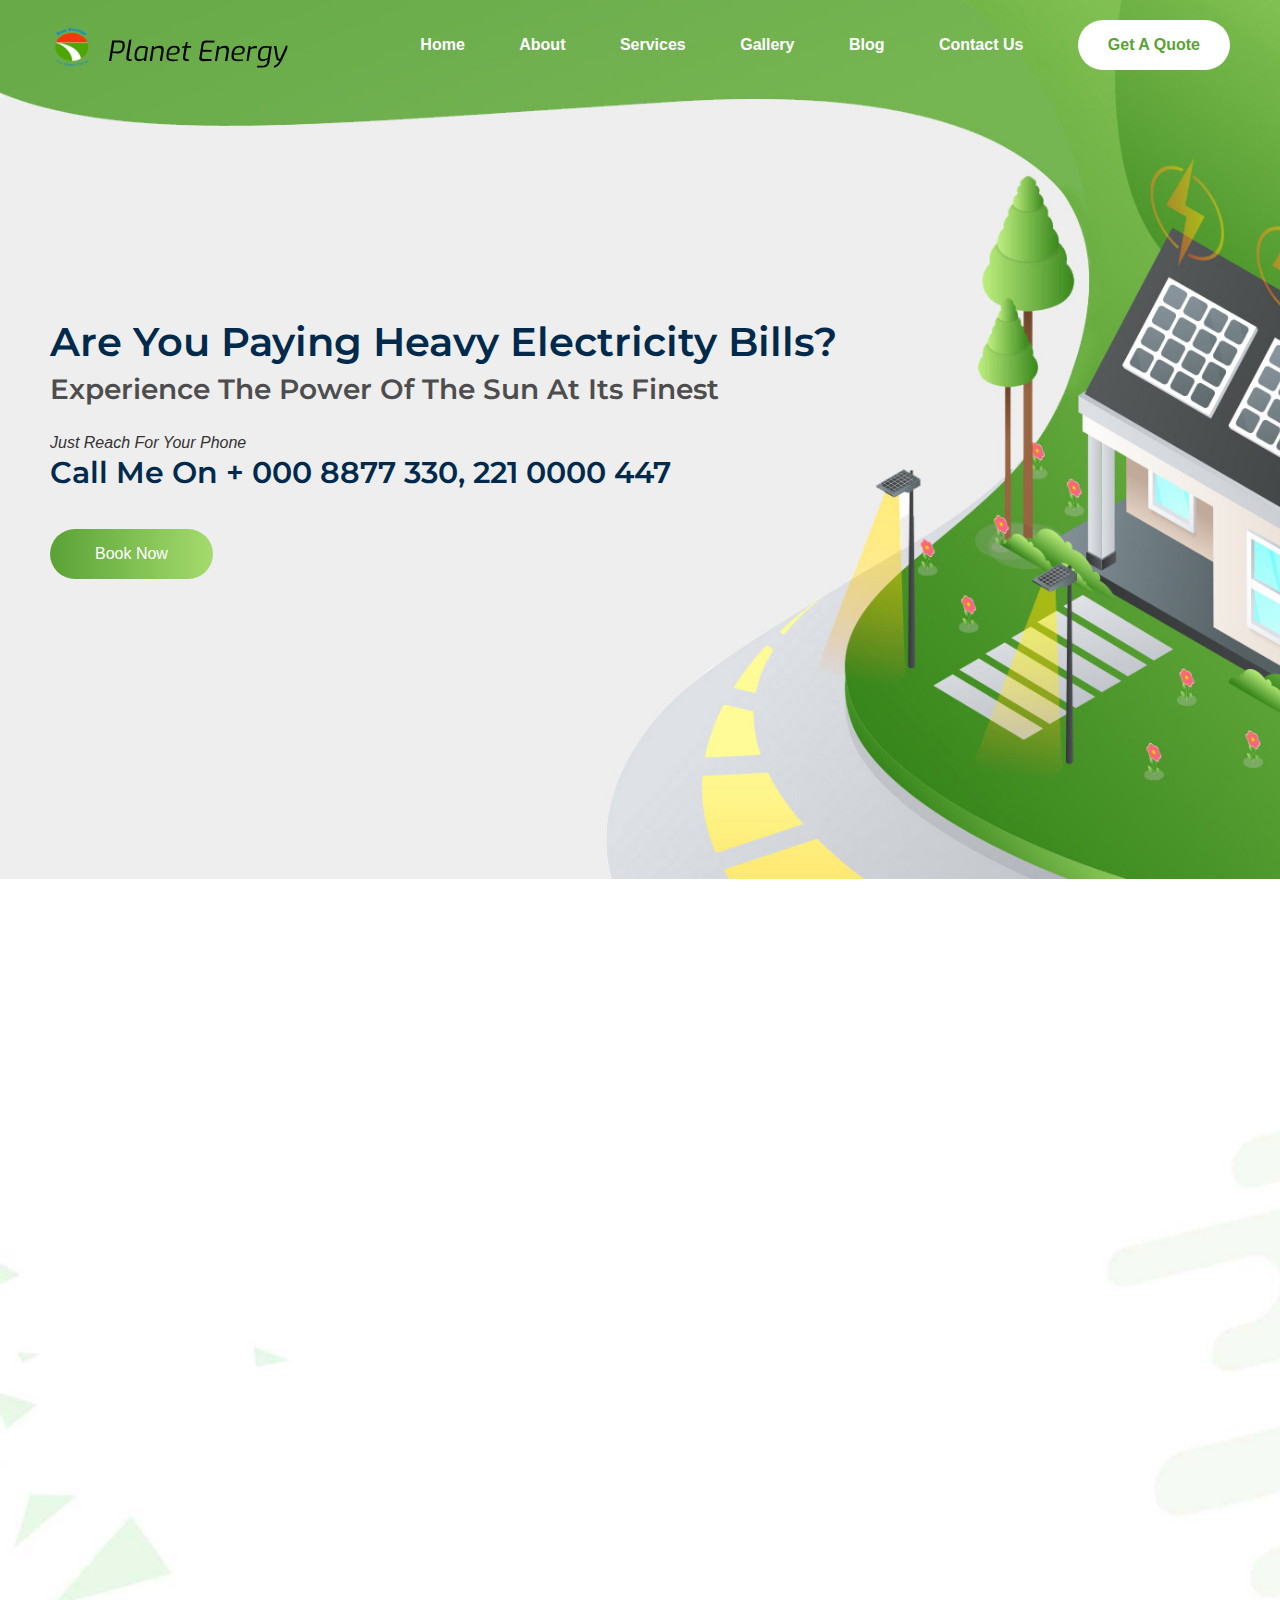
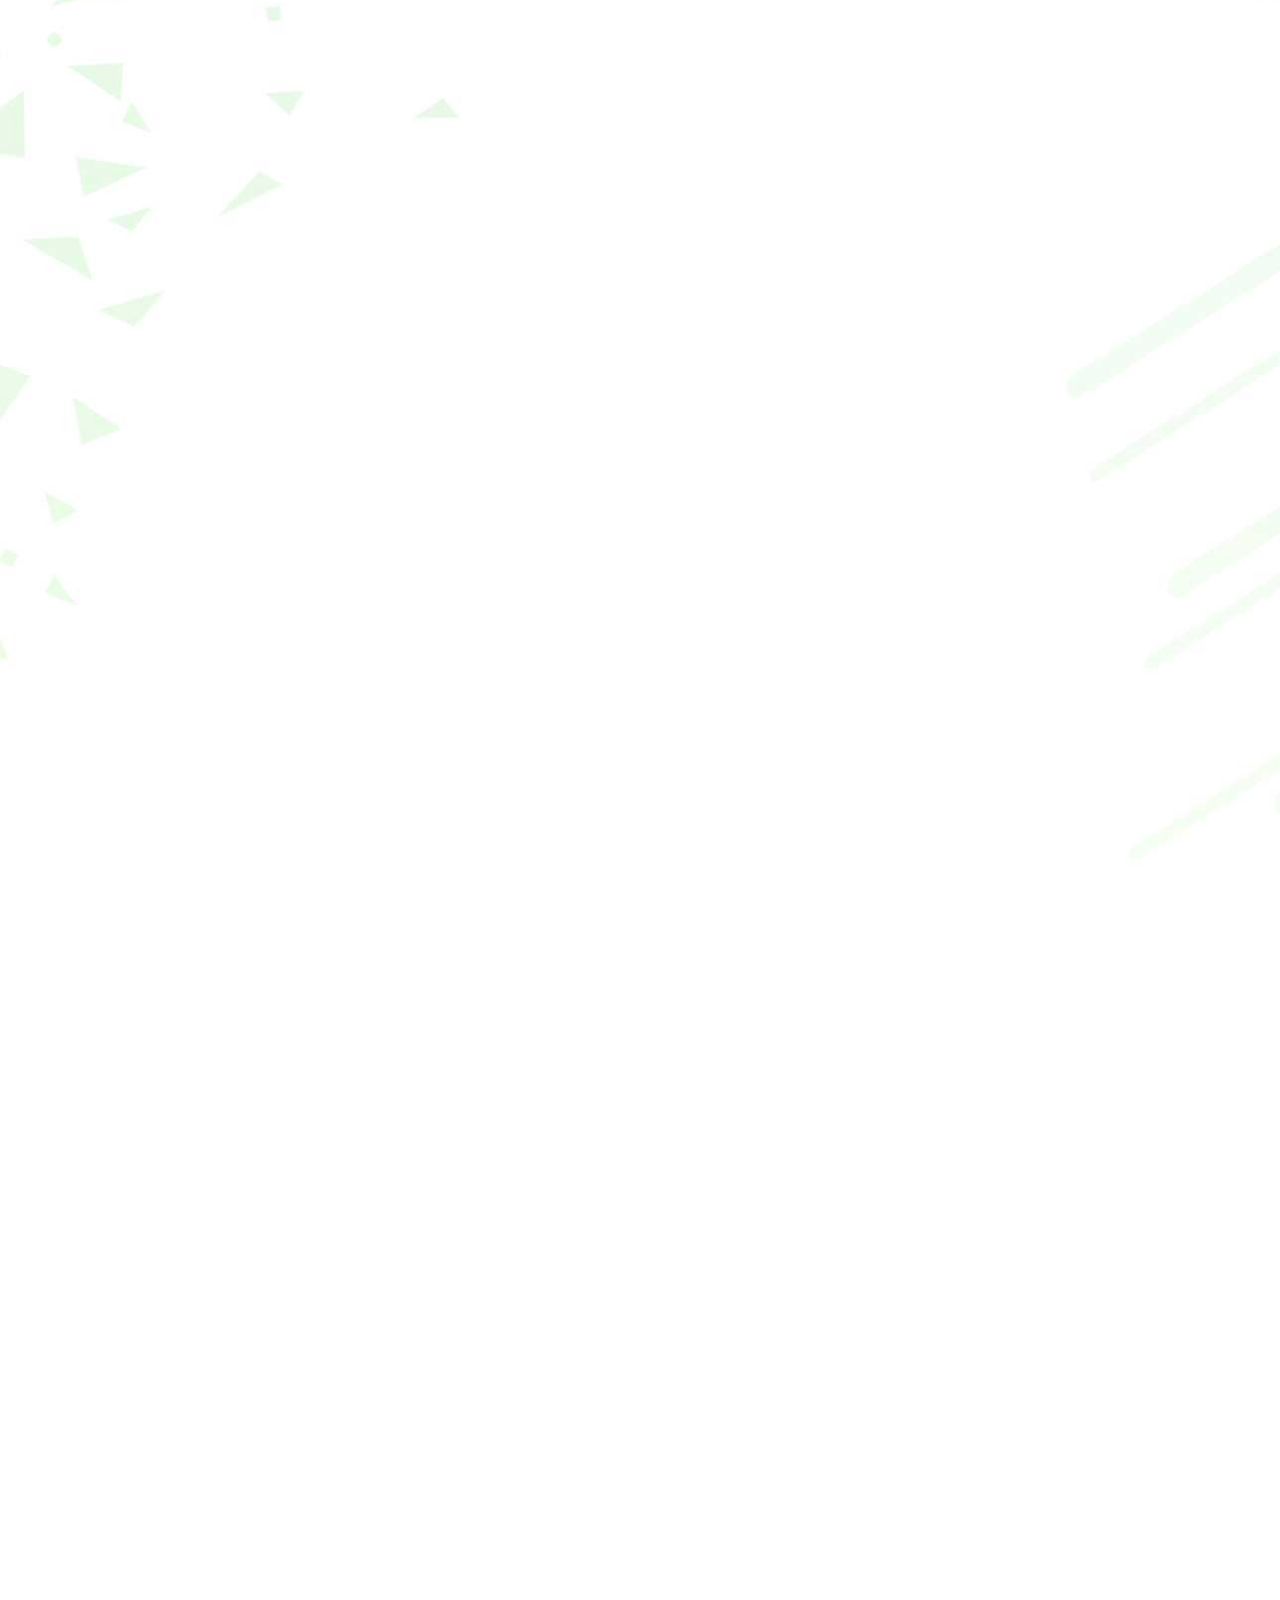
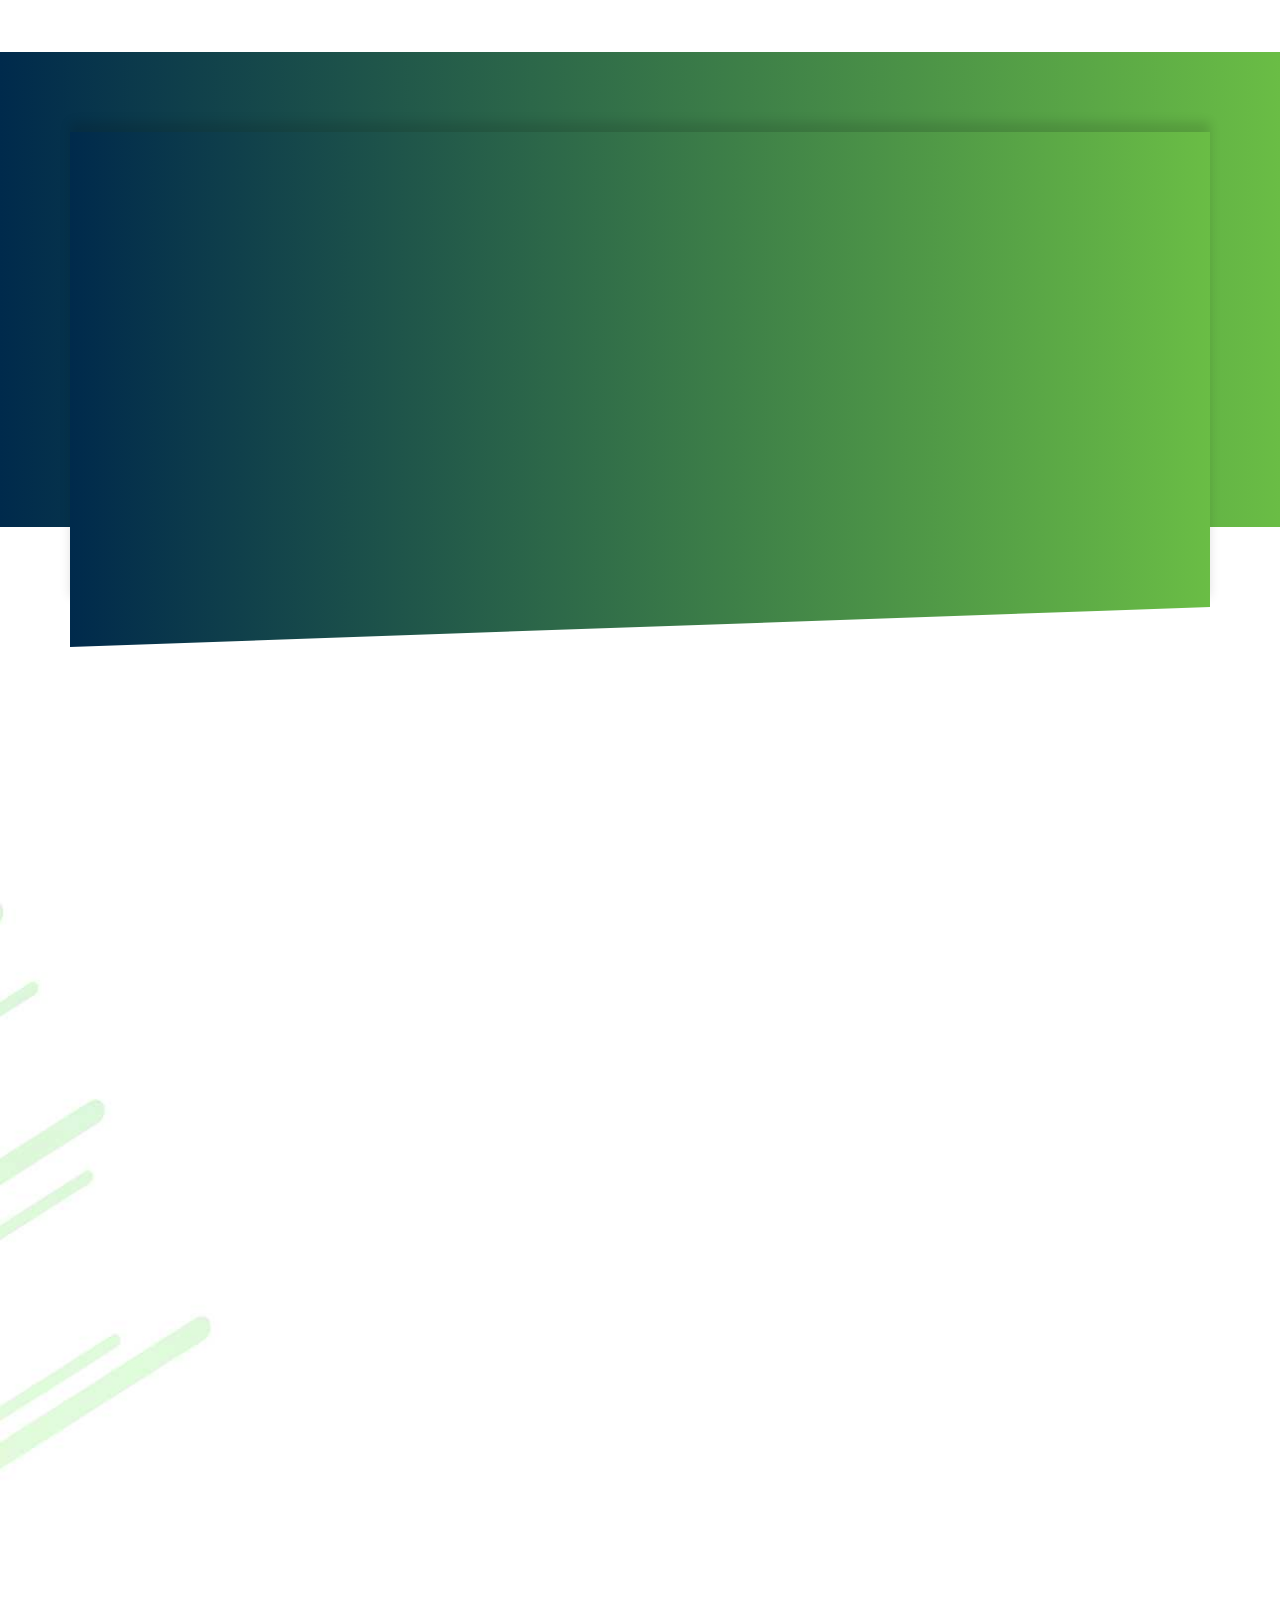
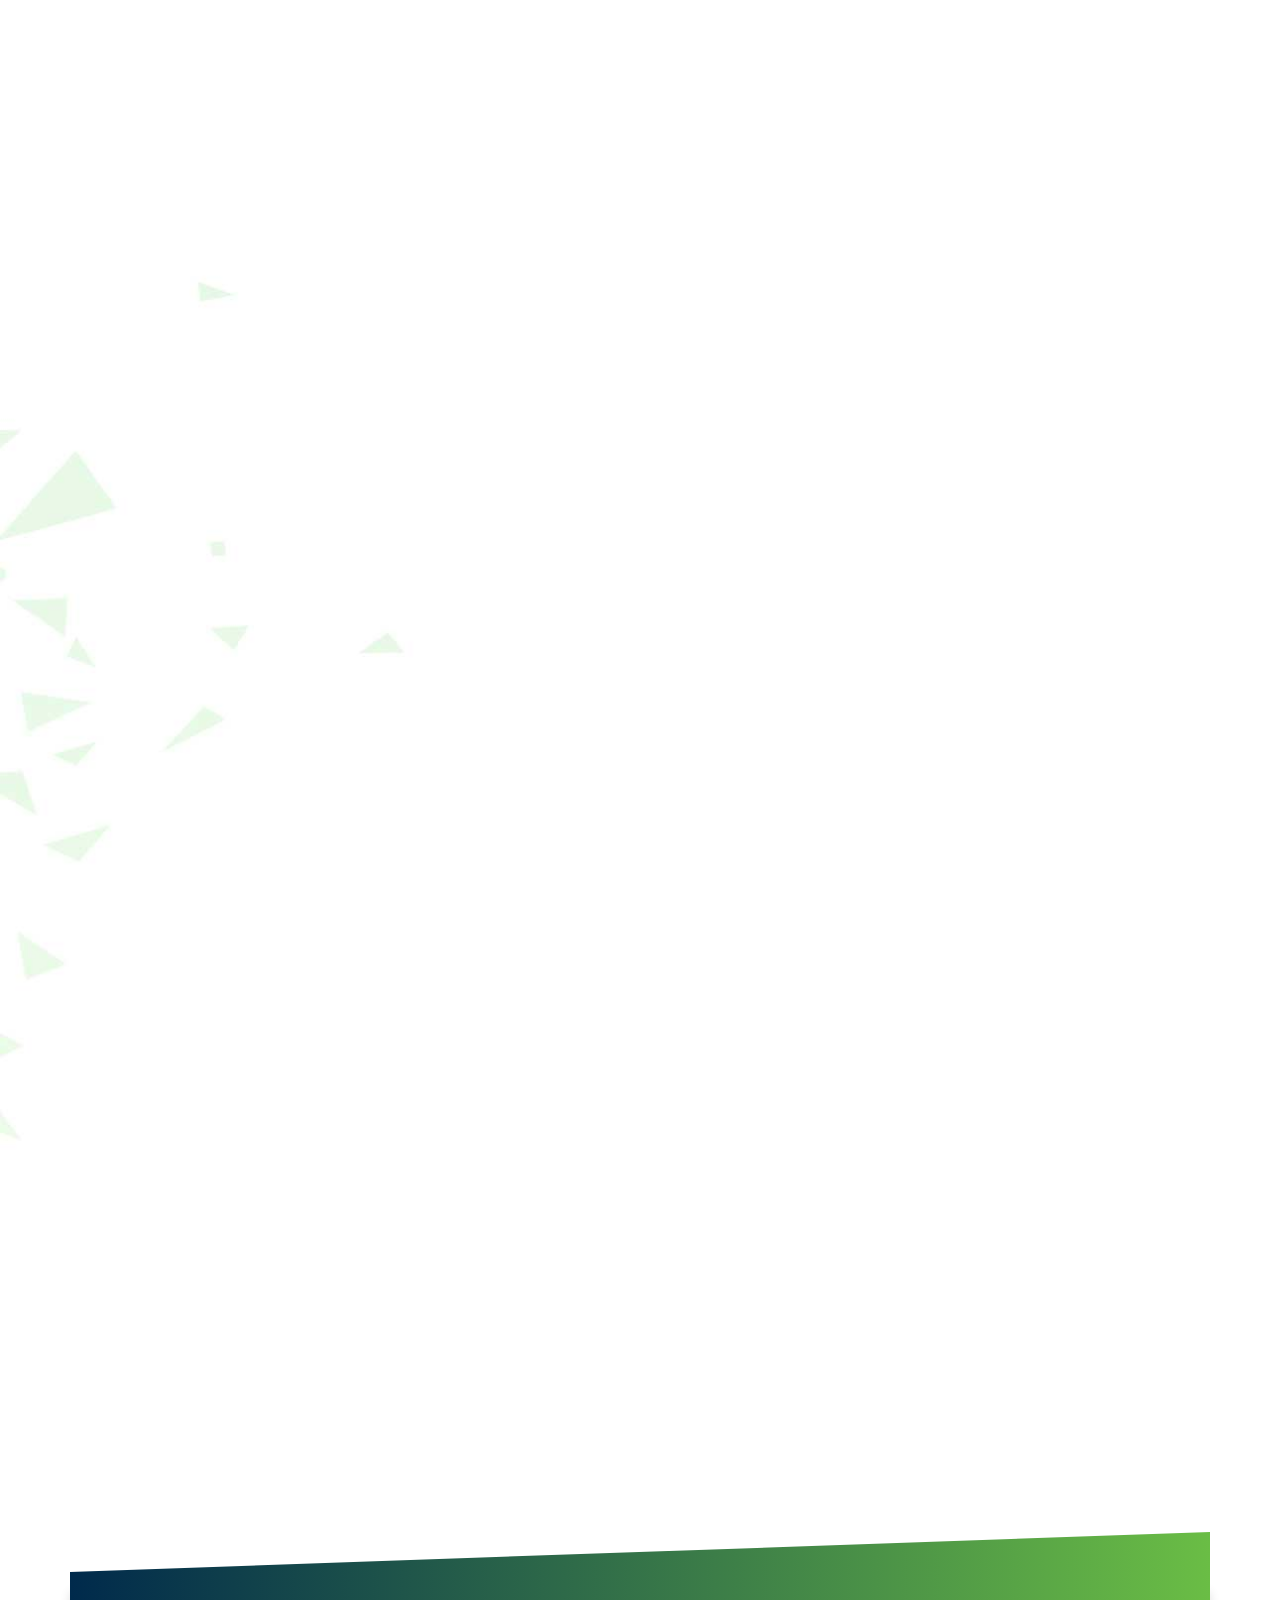
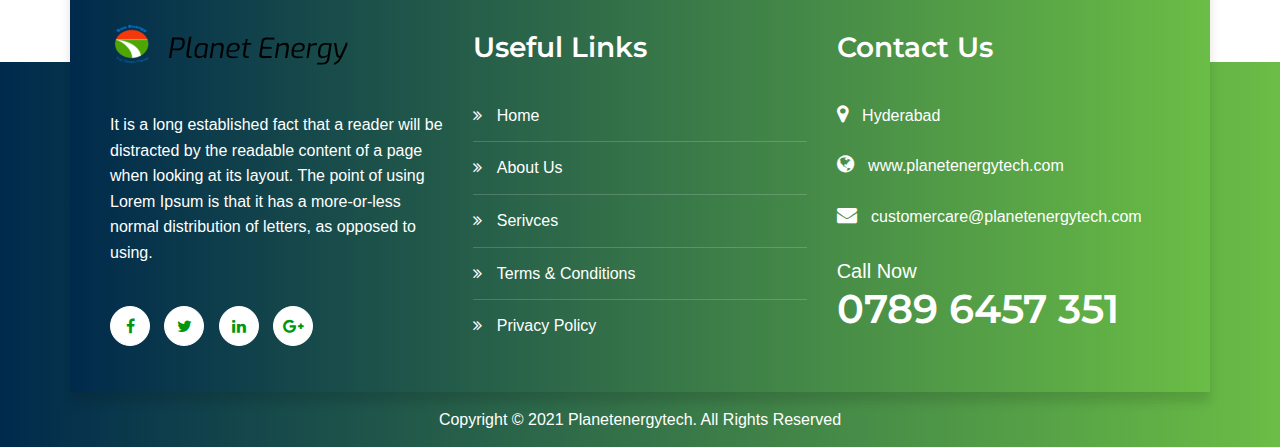
==== commit 0e338bdb: "index part" ====
--- a/index.html
+++ b/index.html
@@ -2,7 +2,7 @@
 <html lang="en">
 
 <head><meta http-equiv="Content-Type" content="text/html; charset=utf-8">
-	<title>Solar installation</title>
+	<title>Planet Energy Technologies</title>
 	
 	<meta name="viewport" content="width=device-width, initial-scale=1">
 	<meta content="width=device-width, initial-scale=1.0" name="viewport" />
@@ -12,7 +12,7 @@
 	<meta name="MobileOptimized" content="320">
 	<link href="https://fonts.googleapis.com/css?family=Montserrat:100,200,300,400,500,600,700,800,900" rel="stylesheet">
 	<!-- favicon links -->
-	<link rel="shortcut icon" type="image/ico" href="assets/images/solar-favv.png" />
+	<link rel="shortcut icon" type="image/ico" href="assets/images/solar-logo11.png" />
 	
 	<!-- stylesheet start -->
 	<link rel="stylesheet" type="text/css" href="assets/css/animate.css" />
@@ -62,8 +62,9 @@
 			</div>							
 			<div class="solar_banner wow fadeInUp" data-wow-delay="0.3s">				
 				<div class="solar_content">
-					<h1>Solar Installations</h1>
-					<h2>experience the power of the sun at its finest</h2>
+					<h2 style="	color: #002a4c;margin-bottom: 10px;">Are you paying heavy electricity bills?</h2>
+					<h3>experience the power of the sun at its finest</h3>
+					<br>
 					<i>Just Reach For Your Phone</i>
 					<h5>Call Me On + 000 8877 330, 221 0000 447</h5>
 					<a href="javascript:;" class="solar_btn">Book Now</a>
--- a/assets/css/style.css
+++ b/assets/css/style.css
@@ -1606,11 +1606,11 @@
     margin: 0 0 50px;
 }
 .contact_map {
-    margin: 80px 0 0;
+    margin: 80px 10 0;
 }
 .contact_map iframe {
     width: 100%;
-    height: 530px;
+    height: 580px;
 	border-radius: 3px;
 }
 .contact_form {
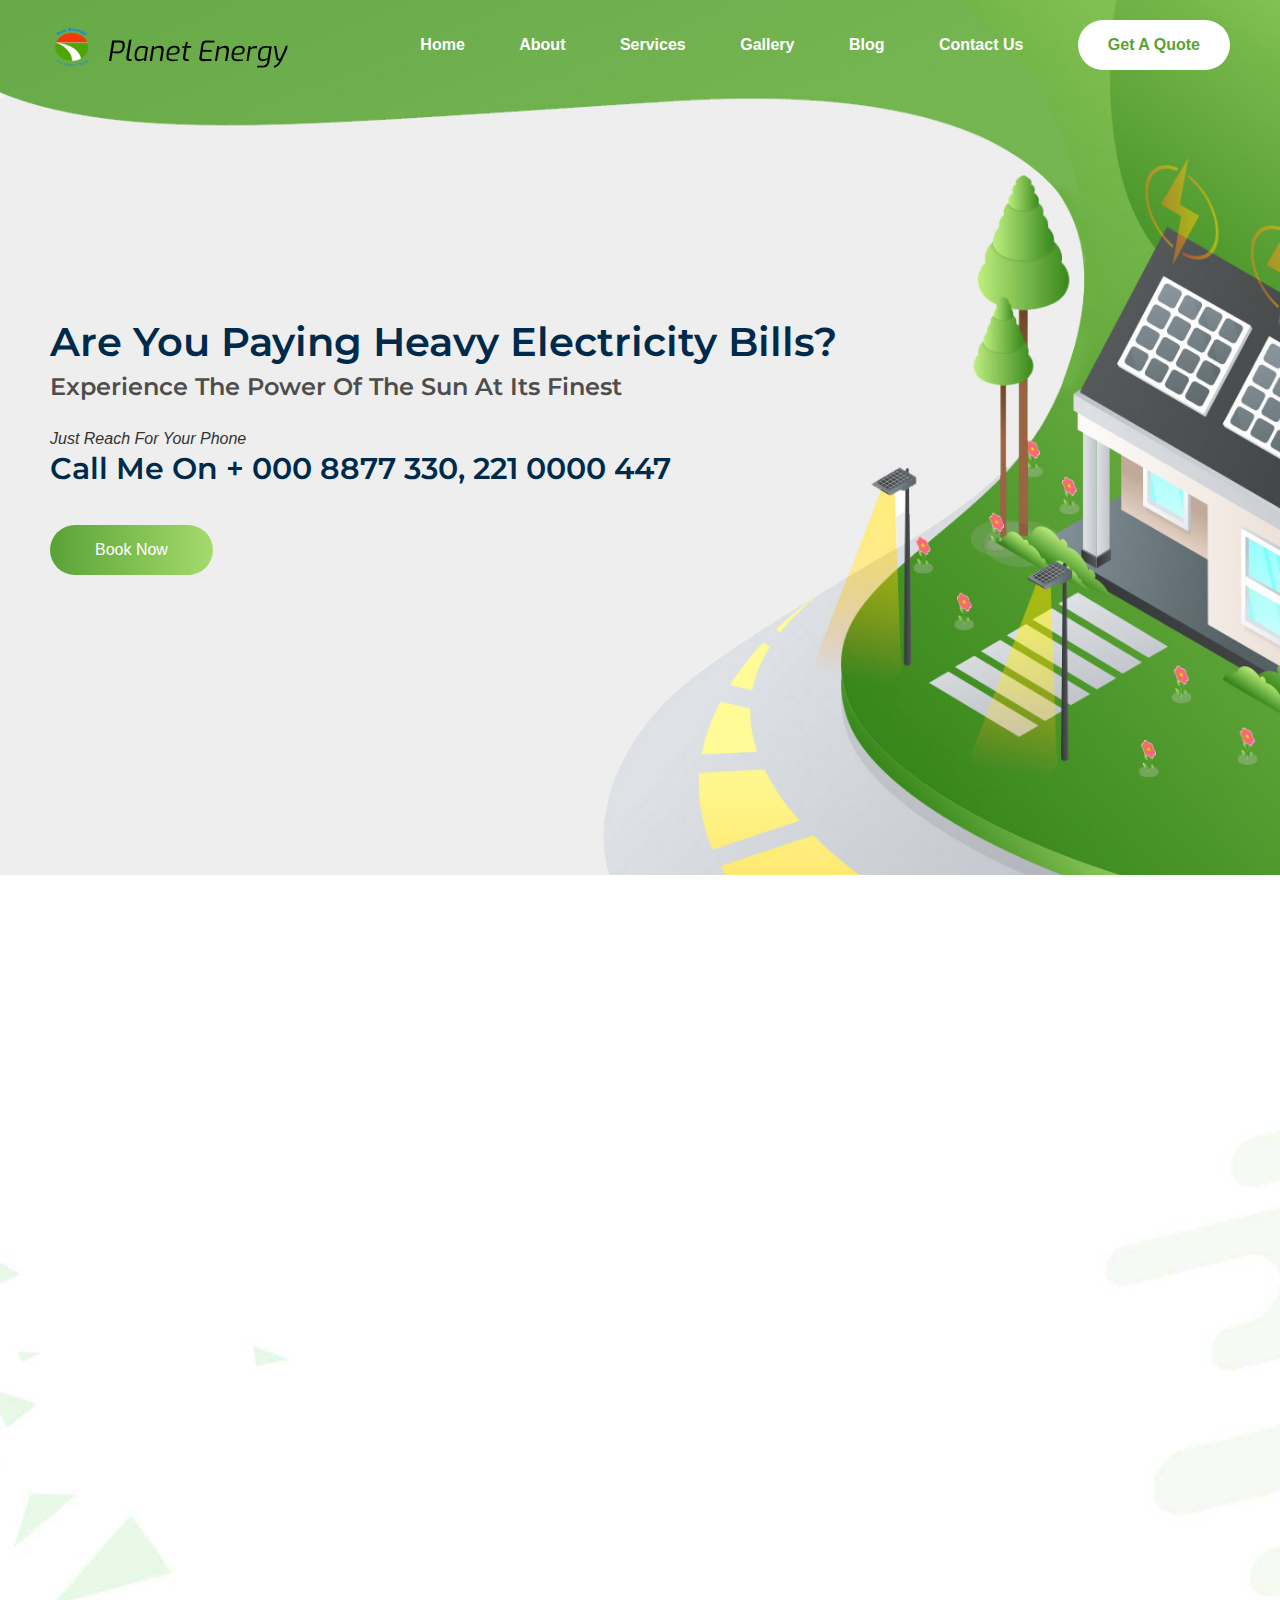
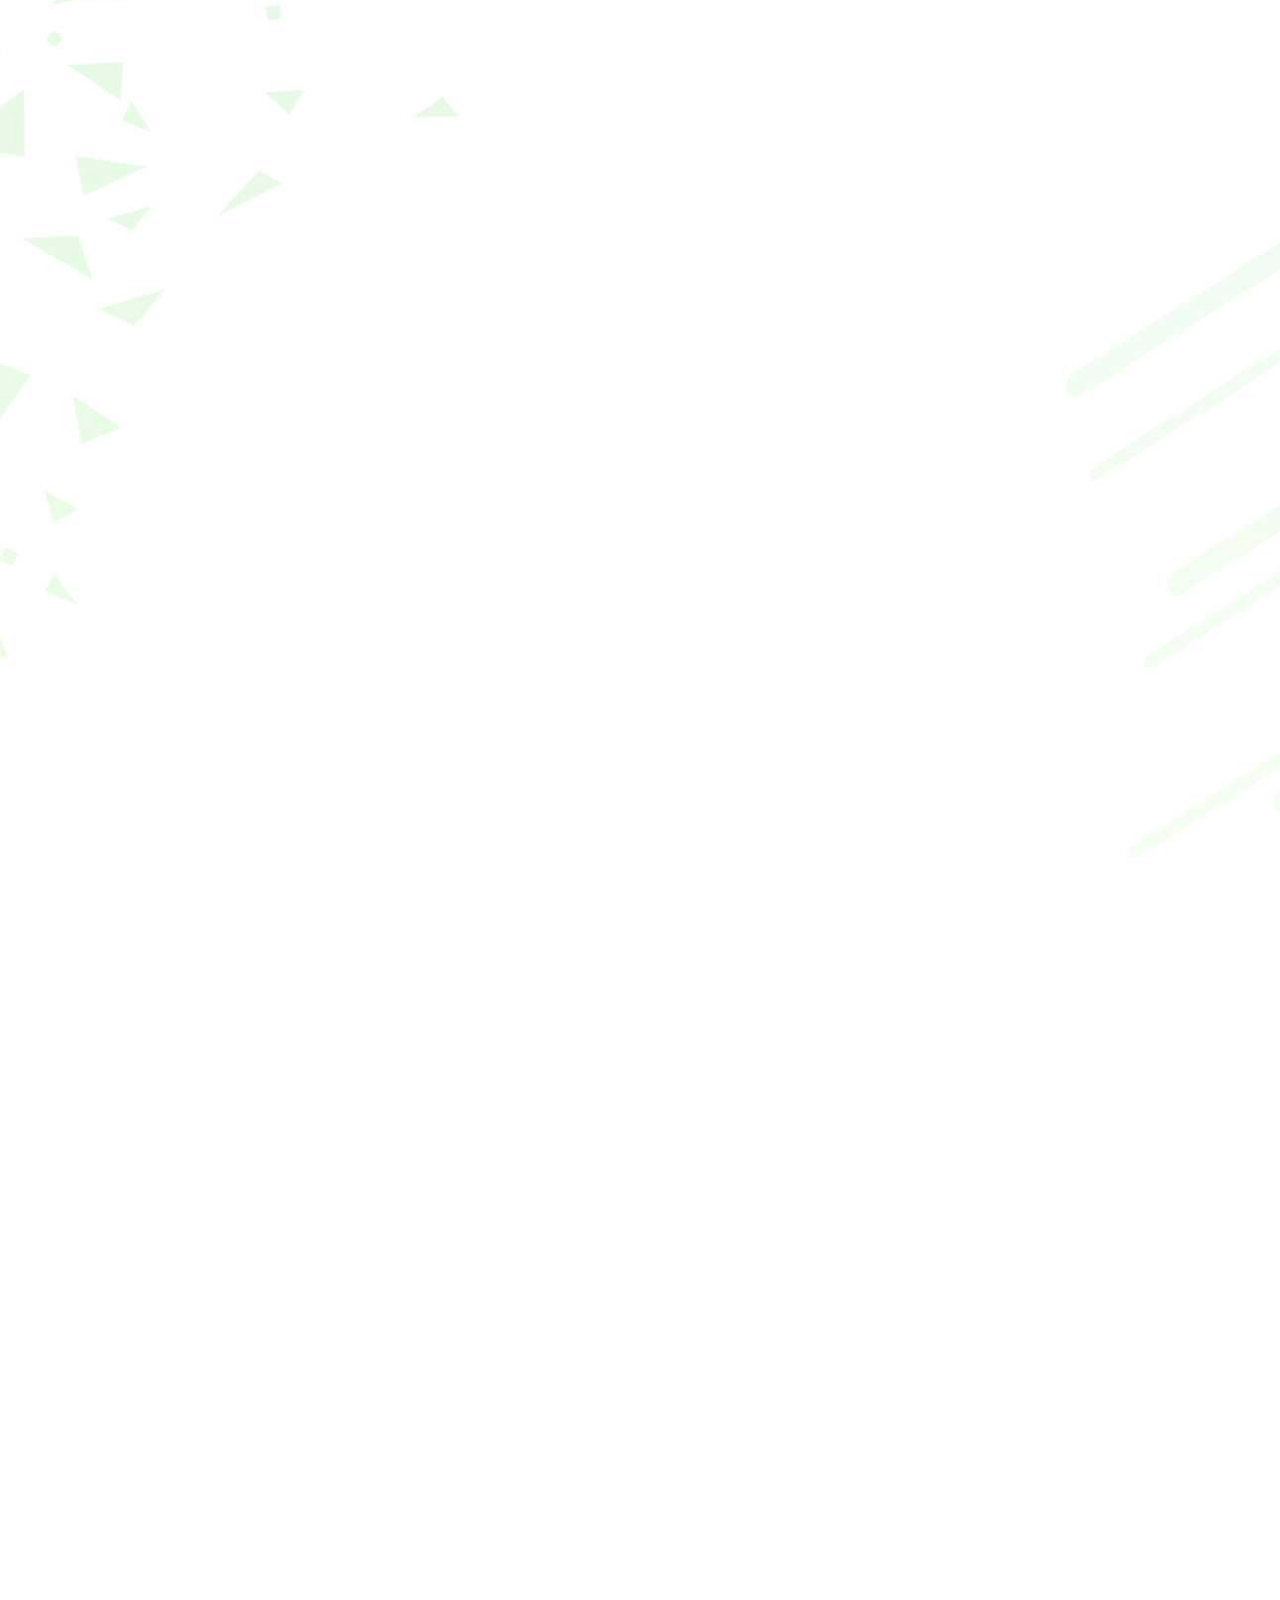
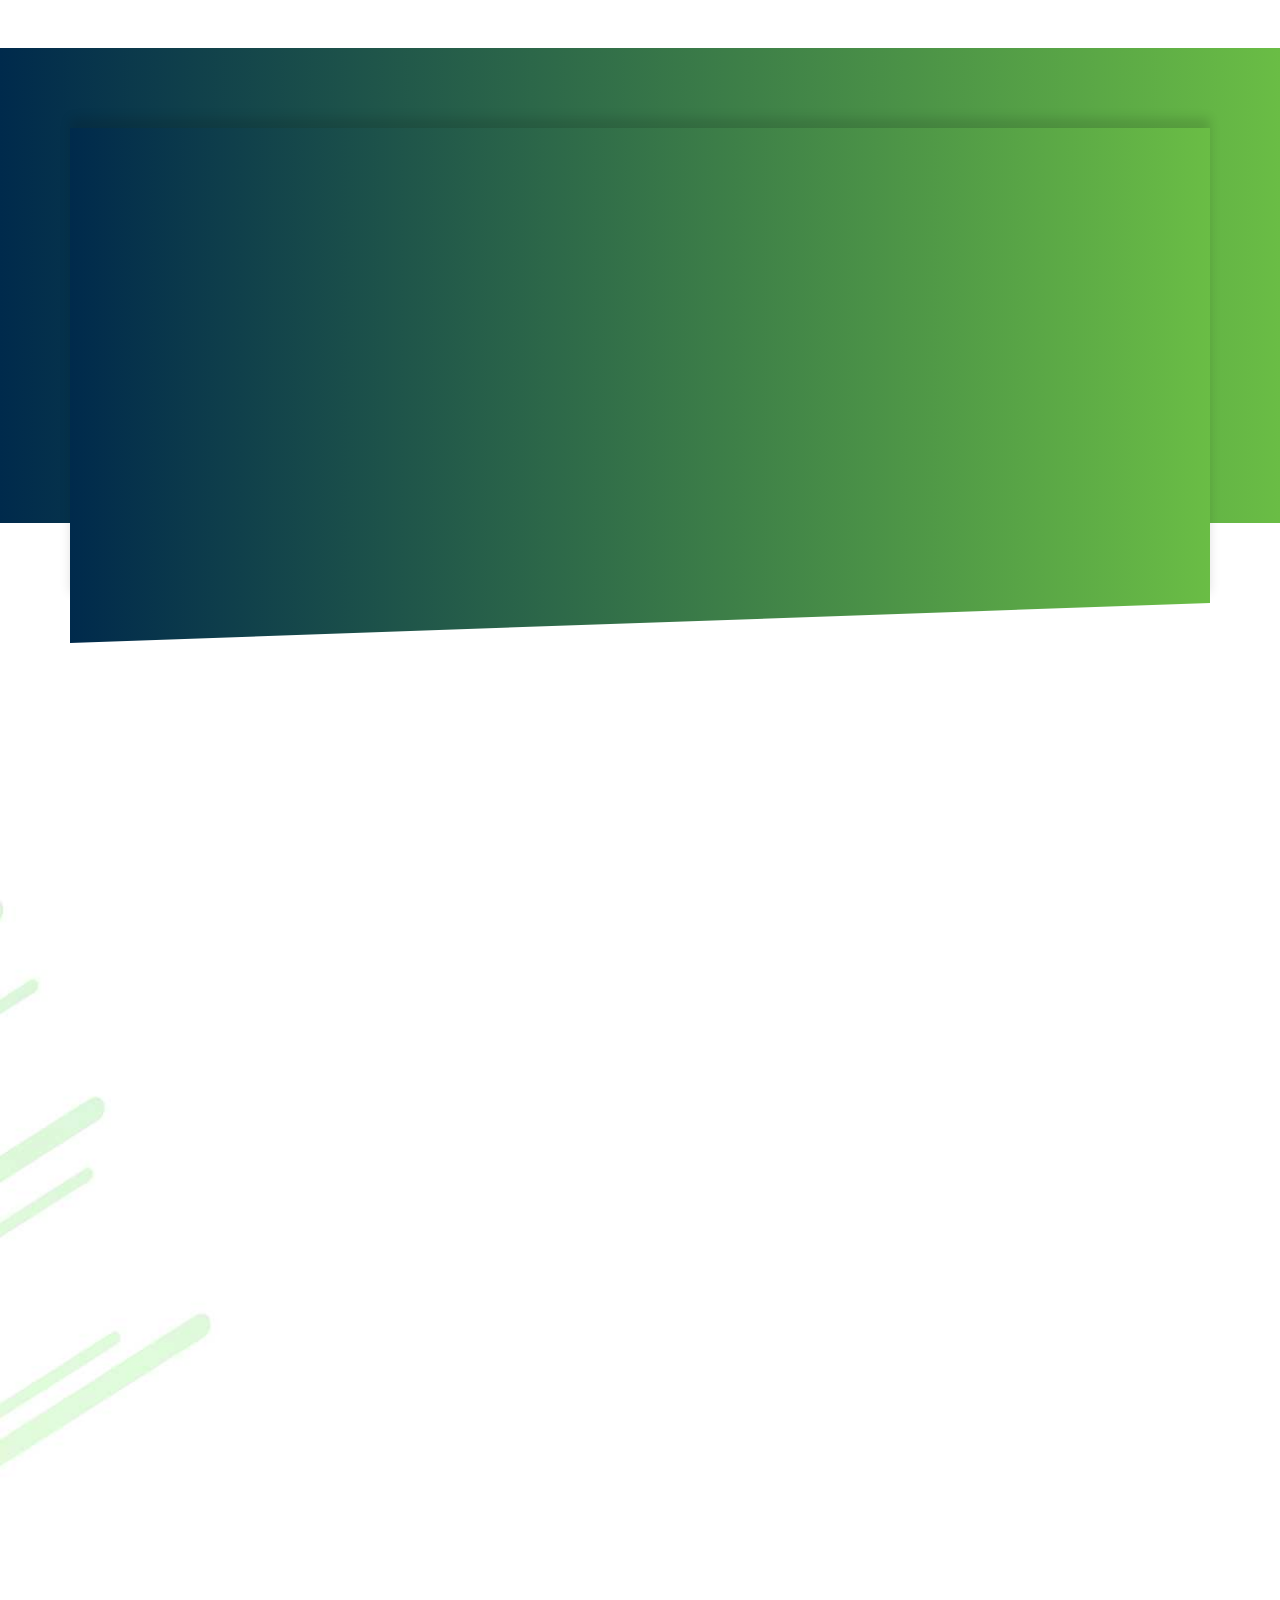
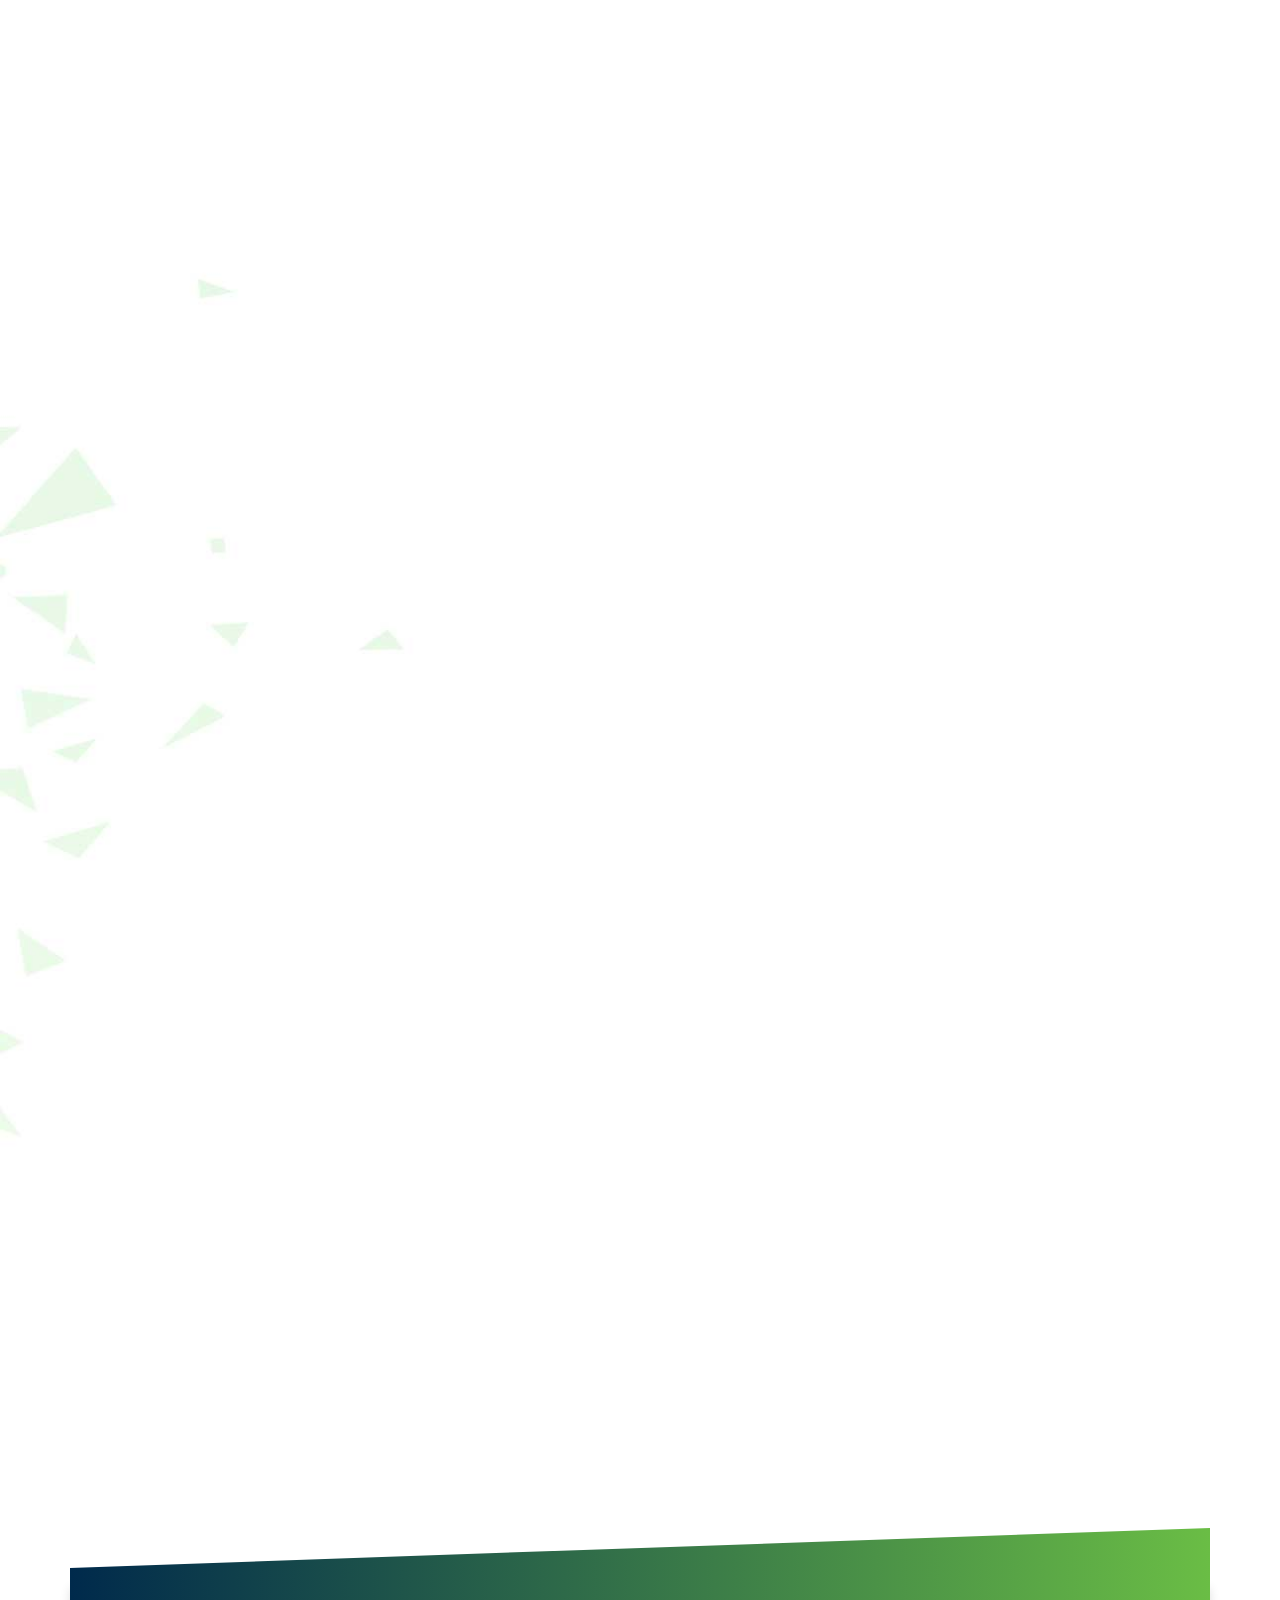
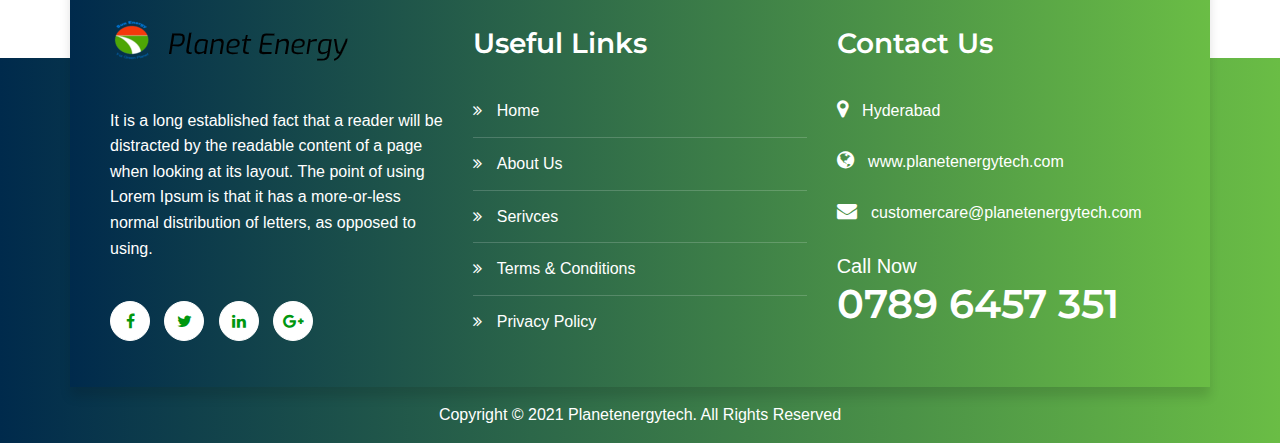
==== commit c43d424c: "commit" ====
--- a/index.html
+++ b/index.html
@@ -63,7 +63,7 @@
 			<div class="solar_banner wow fadeInUp" data-wow-delay="0.3s">				
 				<div class="solar_content">
 					<h2 style="	color: #002a4c;margin-bottom: 10px;">Are you paying heavy electricity bills?</h2>
-					<h3>experience the power of the sun at its finest</h3>
+					<h4>experience the power of the sun at its finest</h4>
 					<br>
 					<i>Just Reach For Your Phone</i>
 					<h5>Call Me On + 000 8877 330, 221 0000 447</h5>
